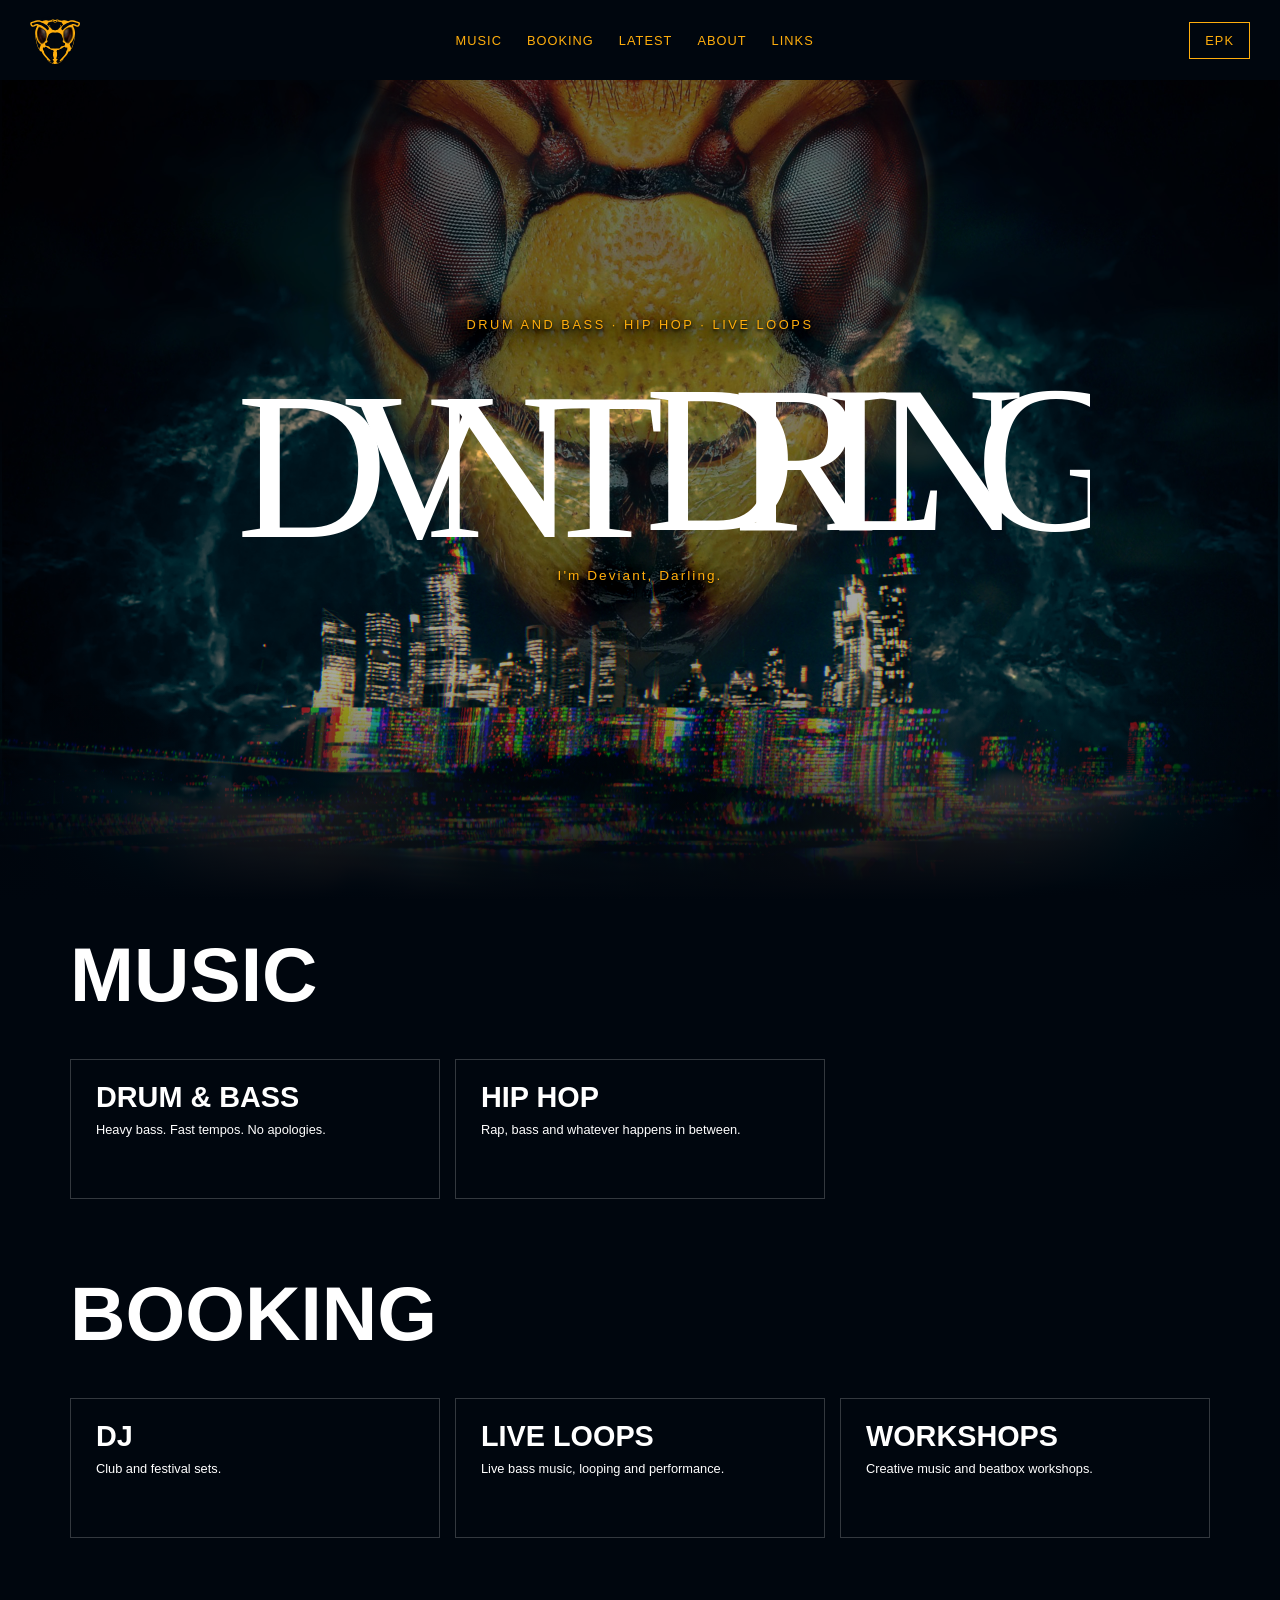
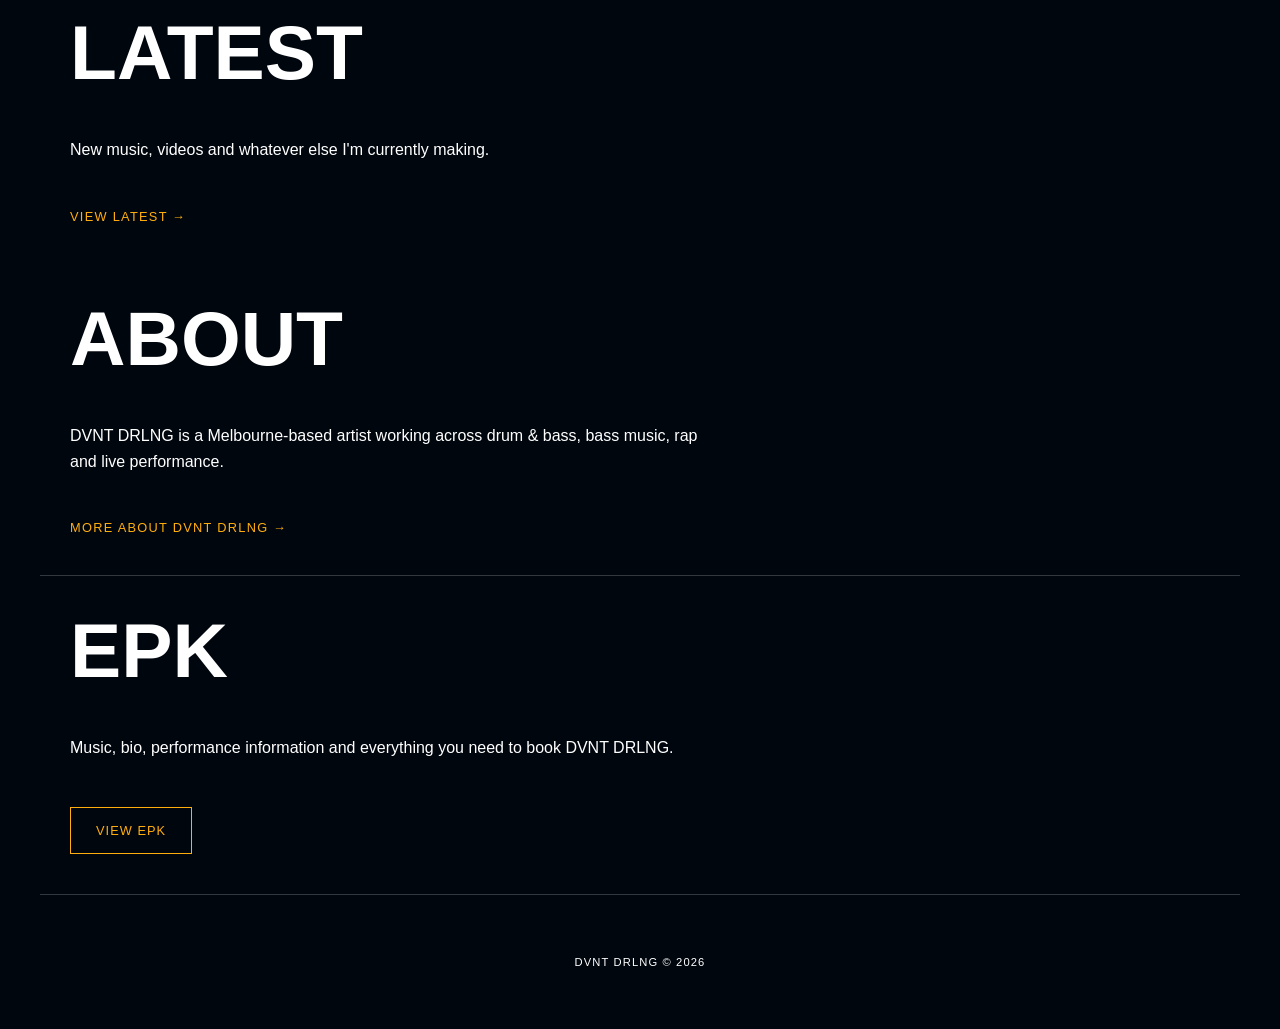
==== index.html @ 61fecb90 "DVNTDRLNG v0.1 Let's goooo we live baby" ====
<title>DVNT DRLNG — Drum & Bass, Hip Hop & Live Loops</title>

<meta
    name="DVNT DRLNG — Melbourne-based drum & bass, hip hop, live loops and workshops"
    content="DVNT DRLNG — Melbourne-based drum & bass, hip hop, live loops and workshops."
>

<!DOCTYPE html>
<html lang="en">

<head>
    <meta charset="UTF-8">

    <meta name="viewport" content="width=device-width, initial-scale=1.0">

    <title>DVNT DRLNG</title>

            <meta property="og:title" content="DVNT DRLNG">

        <meta
            property="og:description"
            content="Melbourne-based drum & bass, hip hop, live loops and creative workshops."
        >

        <meta property="og:type" content="website">

        <meta
            property="og:url"
            content="https://dvntdrlng.com/"
        >

        <meta
            property="og:image"
            content="https://dvntdrlng.com/assets/images/social-preview.jpg"
        >

        <link
            rel="icon"
            type="image/svg+xml"
            href="assets/images/wasp-logo.svg"
        >

    <link rel="stylesheet" href="css/style.css">

</head>


<body>

    <!-- HEADER -->
    <header class="site-header">

        <a href="index.html" class="logo">
            <img
                src="assets/images/wasp-logo.svg"
                alt="DVNT DRLNG"
            >
        </a>

                    <nav class="main-nav">

                <a href="pages/music.html" data-text="MUSIC">MUSIC</a>
                <a href="pages/booking.html" data-text="BOOKING">BOOKING</a>
                <a href="pages/latest.html" data-text="LATEST">LATEST</a>
                <a href="pages/about.html" data-text="ABOUT">ABOUT</a>
                <a href="pages/links.html" data-text="LINKS">LINKS</a>

            </nav>

            <a href="pages/epk.html" class="epk-button">
                EPK
            </a>

            <button class="mobile-menu-toggle" aria-label="Open menu">
                <span></span>
                <span></span>
                <span></span>
            </button>

            <div class="mobile-menu">

                <a href="pages/music.html">MUSIC</a>
                <a href="pages/booking.html">BOOKING</a>
                <a href="pages/latest.html">LATEST</a>
                <a href="pages/about.html">ABOUT</a>
                <a href="pages/links.html">LINKS</a>
                <a href="pages/epk.html">EPK</a>

            </div>
    </header>


    <!-- MAIN -->
    <main>

        <!-- HERO -->
        <section class="hero">

            <div class="hero-art">

                <!-- Skyline -->
                <img
                    src="assets/images/hero/skyline.jpg"
                    alt=""
                    class="hero-skyline"
                >

                <!-- Texture -->
                <img
                    src="assets/images/hero/texture.png"
                    alt=""
                    class="hero-texture"
                >

                <div class="hero-wasp-wrap">
                    <img
                        src="assets/images/hero/wasp.png"
                        alt=""
                        class="hero-wasp"
                        id="hero-wasp"
                    >
                </div>

            </div>


            <!-- HERO CONTENT -->
            <div class="hero-content">

                <p class="hero-kicker">
                    DRUM AND BASS · HIP HOP · LIVE LOOPS
                </p>

                <img
                    src="assets/images/dvnt-drlng.svg"
                    alt="DVNT DRLNG"
                    class="hero-logo"
                >

                <p class="hero-description">
                    I'm Deviant, Darling.
                </p>

            </div>

        </section>


        <!-- MUSIC -->
        <section class="section">

            <h2>MUSIC</h2>

            <div class="section-grid">

                <a href="music/dnb.html" class="feature-card">

                    <h3>DRUM &amp; BASS</h3>

                    <p>
                        Heavy bass. Fast tempos. No apologies.
                    </p>

                </a>


                <a href="music/hiphop.html" class="feature-card">

                    <h3>HIP HOP</h3>

                    <p>
                        Rap, bass and whatever happens in between.
                    </p>

                </a>

            </div>

        </section>


        <!-- BOOKING -->
        <section class="section">

            <h2>BOOKING</h2>

            <div class="section-grid">

                <a href="booking/dj.html" class="feature-card">

                    <h3>DJ</h3>

                    <p>
                        Club and festival sets.
                    </p>

                </a>


                <a href="booking/live.html" class="feature-card">

                    <h3>LIVE LOOPS</h3>

                    <p>
                        Live bass music, looping and performance.
                    </p>

                </a>


                <a href="booking/workshops.html" class="feature-card">

                    <h3>WORKSHOPS</h3>

                    <p>
                        Creative music and beatbox workshops.
                    </p>

                </a>

            </div>

        </section>


        <!-- LATEST -->
        <section class="section">

            <h2>LATEST</h2>

            <p>
                New music, videos and whatever else I'm currently making.
            </p>

            <a href="pages/latest.html" class="text-link">
                VIEW LATEST →
            </a>

        </section>


        <!-- ABOUT -->
        <section class="section">

            <h2>ABOUT</h2>

            <p class="about-preview">
                DVNT DRLNG is a Melbourne-based artist working across
                drum &amp; bass, bass music, rap and live performance.
            </p>

            <a href="pages/about.html" class="text-link">
                MORE ABOUT DVNT DRLNG →
            </a>

        </section>


        <!-- EPK -->
        <section class="section epk-section">

            <h2>EPK</h2>

            <p>
                Music, bio, performance information and everything you need
                to book DVNT DRLNG.
            </p>

            <a href="pages/epk.html" class="epk-button large">
                VIEW EPK
            </a>

        </section>

    </main>


    <!-- FOOTER -->
    <footer>

        <p>
            DVNT DRLNG © 2026
        </p>

    </footer>

<script>
const wasp = document.getElementById("hero-wasp");

const original = "assets/images/hero/wasp.png";

const glitches = [
    {
        image: "assets/images/hero/wasp-glitch1.png",
        delay: 4500,
        duration: 180
    },
    {
        image: "assets/images/hero/wasp-glitch2.png",
        delay: 8200,
        duration: 180
    },
    {
        image: "assets/images/hero/wasp-glitch3.png",
        delay: 12800,
        duration: 180
    },
    {
        image: "assets/images/hero/wasp-glitch4.png",
        delay: 16500,
        duration: 180
    }
];

function glitchWasp(image, duration) {
    wasp.src = image;

    setTimeout(() => {
        wasp.src = original;
    }, duration);
}

function startGlitches() {
    glitches.forEach(glitch => {
        setTimeout(() => {
            glitchWasp(glitch.image, glitch.duration);
        }, glitch.delay);
    });

    setTimeout(startGlitches, 17000);
}

startGlitches();
</script>

<script>
document.addEventListener("DOMContentLoaded", function () {

    const menuButton = document.querySelector(".mobile-menu-toggle");
    const mobileMenu = document.querySelector(".mobile-menu");

    if (!menuButton || !mobileMenu) return;

    menuButton.addEventListener("click", function () {
        mobileMenu.classList.toggle("open");
    });

});
</script>

</body>
</html>
---- css/style.css ----
@font-face {
    font-family: "base05";
    src: url("../assets/fonts/base05.otf") format("opentype");
    font-weight: normal;
    font-style: normal;
}


/* =========================
   COLOURS
   ========================= */

:root {
    --black: #00060E;
    --white: #FFFFFF;
    --yellow: #FFAE0D;

    --glitch-pink: #ef203f;
    --glitch-blue: #0016C7;
    --glitch-green: #49F518;

    --hero-art-offset: 80px;
}


/* =========================
   RESET
   ========================= */

* {
    box-sizing: border-box;
}

html {
    scroll-behavior: smooth;
}

body {
    margin: 0;
    background: var(--black);
    color: var(--white);
    font-family: Helvetica, Arial, sans-serif;
    overflow-x: hidden;
}

    a {
        color: inherit;
        text-decoration: none;
    }


/* =========================
   HEADER / NAVIGATION
   ========================= */

.site-header {
    position: fixed;
    top: 0;
    left: 0;

    width: 100%;
    height: 80px;

    display: flex;
    align-items: center;
    justify-content: space-between;

    padding: 20px 30px;

    background: var(--black);

    z-index: 100;
}


/* Logo */

.logo {
    display: block;
    width: 50px;
}

    .logo img {
        display: block;
        width: 100%;
        height: auto;
    }


/* Navigation */

.main-nav {
    display: flex;
    align-items: center;
    gap: 25px;
}


/* =========================
   GLITCH NAVIGATION
   ========================= */

.main-nav a {
    position: relative;
    z-index: 0;

    color: var(--yellow);

    font-family: Helvetica, Arial, sans-serif;

    font-size: 0.8rem;
    letter-spacing: 0.08em;
}


    /* Hidden glitch copies */

    .main-nav a::before,
    .main-nav a::after {
        content: attr(data-text);

        position: absolute;

        top: 0;
        left: 0;

        width: 100%;

        pointer-events: none;

        opacity: 0;

        z-index: -1;
    }


        /* Pink */

        .main-nav a::before {
            color: var(--glitch-pink);
        }


        /* Blue */

        .main-nav a::after {
            color: var(--glitch-blue);
        }


            /* Trigger glitch */

            .main-nav a:hover::before {
                animation: glitch-pink 1s steps(5, end);
            }

            .main-nav a:hover::after {
                animation: glitch-blue 1s steps(5, end);
            }


        /* Pink distortion */

        @keyframes glitch-pink {

            0% {
                opacity: 0;
                transform: translate(0);
            }

            20% {
                opacity: 0.55;
                transform: translate(-3px, 0);
            }

            40% {
                opacity: 0;
                transform: translate(2px, 1px);
            }

            60% {
                opacity: 0.45;
                transform: translate(-2px, -1px);
            }

            80% {
                opacity: 0;
                transform: translate(1px, 0);
            }

            100% {
                opacity: 0;
                transform: translate(0);
            }
        }


        /* Blue distortion */

        @keyframes glitch-blue {

            0% {
                opacity: 0;
                transform: translate(0);
            }

            20% {
                opacity: 0.55;
                transform: translate(3px, 0);
            }

            40% {
                opacity: 0;
                transform: translate(-2px, -1px);
            }

            60% {
                opacity: 0.45;
                transform: translate(2px, 1px);
            }

            80% {
                opacity: 0;
                transform: translate(-1px, 0);
            }

            100% {
                opacity: 0;
                transform: translate(0);
            }
        }


/* =========================
   EPK BUTTON
   ========================= */

.epk-button {
    display: inline-block;

    color: var(--yellow);

    border: 1px solid var(--yellow);

    padding: 10px 15px;

    font-family: Helvetica, Arial, sans-serif;

    font-size: 0.8rem;
    letter-spacing: 0.08em;

    transition:
        background 0.2s ease,
        color 0.2s ease;
}

    .epk-button:hover {
        background: var(--yellow);
        color: var(--black);
    }

        .epk-button.large {
            margin-top: 30px;
            padding: 15px 25px;
        }



/* =========================
   MOBILE MENU
========================= */

.mobile-menu {
    display: none;
}

.mobile-menu-toggle {
    display: none;

    width: 42px;
    height: 42px;

    padding: 8px;

    background: transparent;
    border: 1px solid var(--yellow);

    cursor: pointer;

    flex-direction: column;
    justify-content: center;
    gap: 5px;

    position: relative;
    z-index: 102;
}

.mobile-menu-toggle span {
    display: block;
    width: 100%;
    height: 2px;
    background: var(--yellow);
}


/* =========================
   MOBILE
========================= */

@media (max-width: 700px) {

    .site-header {
        height: 70px;
        padding: 15px 20px;
    }

    .main-nav,
    .site-header > .epk-button {
        display: none;
    }

    .mobile-menu-toggle {
        display: flex;
    }

    .mobile-menu {
        display: flex;

        position: fixed;

        top: 0;
        right: 0;

        width: 65%;
        height: 100vh;

        background: var(--black);

        flex-direction: column;

        align-items: flex-start;
        justify-content: center;

        padding: 40px;

        gap: 30px;

        z-index: 101;

        opacity: 0;
        visibility: hidden;
        pointer-events: none;

        transform: translateX(100%);

        transition:
            transform 0.25s ease,
            opacity 0.25s ease,
            visibility 0.25s ease;
    }

    .mobile-menu.open {
        opacity: 1;
        visibility: visible;
        pointer-events: auto;

        transform: translateX(0);
    }

    .mobile-menu a {
        color: var(--yellow);

        font-family: Helvetica, Arial, sans-serif;

        font-size: 1.2rem;

        letter-spacing: 0.12em;

        text-align: left;
    }

    .mobile-menu a:last-child {
    border: 1px solid var(--yellow);
    padding: 10px 15px;
}

.mobile-menu a:last-child:hover {
    background: var(--yellow);
    color: var(--black);
}

}

/* =========================
   HERO
   ========================= */

.hero {
    position: relative;

    min-height: 100vh;
    width: 100%;

    overflow: hidden;

    display: flex;
    align-items: center;
    justify-content: center;

    background: var(--black);
}


/* =========================
   HERO ART
   ========================= */

.hero-art {
    position: absolute;

    inset: 0;

    width: 100%;
    height: 100%;

    overflow: hidden;
}


    .hero-art::after {
        content: "";

        position: absolute;

        left: 0;
        right: 0;
        bottom: 0;

        height: 25%;

        background: linear-gradient(
            to bottom,
            rgba(0, 6, 14, 0) 0%,
            rgba(0, 6, 14, 0.25) 30%,
            rgba(0, 6, 14, 0.7) 65%,
            var(--black) 100%
        );

        z-index: 5;

        pointer-events: none;
    }


/* All hero layers */

.hero-art > img {
    position: absolute;

    top: calc(50% + var(--hero-art-offset));
    left: 50%;

    width: 100%;
    height: 100%;

    transform: translate(-50%, -50%);

    object-fit: cover;
    object-position: center;
}


/* =========================
   SKYLINE
   ========================= */

.hero-skyline {
    z-index: 1;

    filter: brightness(0.65);

    animation: skyline-drift 18s ease-in-out infinite alternate;
}

@keyframes skyline-drift {

    0% {
        transform: translate(-50%, -50%) scale(1);
    }

    50% {
        transform: translate(-49.2%, -50.8%) scale(1.025);
    }

    100% {
        transform: translate(-50.8%, -49.2%) scale(1.04);
    }
}


/* =========================
   WASP
   ========================= */

.hero-wasp-wrap {
    position: absolute;

    top: 50%;
    left: 50%;

    width: 100%;
    height: 100%;

    transform: translate(
        -50%,
        calc(-50% + var(--hero-art-offset))
    );

    z-index: 3;

    animation: wasp-drift 12s ease-in-out infinite alternate;
}


.hero-wasp {
    position: absolute;

    top: 50%;
    left: 50%;

    width: 100%;
    height: 100%;

    transform: translate(-50%, -50%);

    object-fit: cover;
    object-position: center;

    mix-blend-mode: screen;

    opacity: 0.65;

    pointer-events: none;
}


/* =========================
   WASP MOVEMENT
   ========================= */

@keyframes wasp-drift {

    0% {
        transform: translate(
            -50%,
            calc(-50% + var(--hero-art-offset))
        );
    }

    100% {
        transform: translate(
            calc(-50% - 0.25%),
            calc(-50% - 0.2% + var(--hero-art-offset))
        ) rotate(0.15deg);
    }
}


/* =========================
   TEXTURE
   ========================= */

.hero-texture {
    z-index: 2;

    mix-blend-mode: lighten;

    pointer-events: none;

    animation: texture-glitch 10s steps(1, end) infinite;
}

@keyframes texture-glitch {

        0%,
        29%,
        100% {
            transform: translate(-50%, -50%);
        }

        30% {
            transform: translate(-49.2%, -50.7%);
        }

        31% {
            transform: translate(-50.8%, -49.4%);
        }

        32% {
            transform: translate(-50%, -50%);
        }

        70% {
            transform: translate(-50%, -50%);
        }

        71% {
            transform: translate(-50.9%, -49.1%);
        }

        72% {
            transform: translate(-49.4%, -50.8%);
        }

        73% {
            transform: translate(-50.2%, -49.6%);
        }

        74% {
            transform: translate(-50%, -50%);
        }

        98% {
            transform: translate(-50%, -50%);
        }
}


/* =========================
   HERO CONTENT
   ========================= */

.hero-content {
    position: relative;

    z-index: 10;

    width: 100%;

    display: flex;
    flex-direction: column;

    align-items: center;
    justify-content: center;

    text-align: center;

    padding: 40px 30px;
}

.hero-kicker {
    margin: 0 0 25px;

    color: var(--yellow);

    font-family: Helvetica, Arial, sans-serif;

    font-size: 0.8rem;

    letter-spacing: 0.2em;

    text-shadow:
        0 2px 3px rgba(0, 0, 0, 1),
        0 4px 8px rgba(0, 0, 0, 1),
        0 7px 16px rgba(0, 0, 0, 0.95),
        0 12px 30px rgba(0, 0, 0, 0.9),
        0 0 45px rgba(0, 0, 0, 0.85);
}

.hero-logo {
    display: block;

    width: min(80vw, 900px);

    height: auto;

    margin: 10px 0 25px;
}

.hero-description {
    margin: 0;

    color: var(--yellow);

    font-family: Helvetica, Arial, sans-serif;
    font-weight: 500;

    font-size: 0.85rem;

    letter-spacing: 0.15em;

    text-shadow:
        0 2px 3px rgba(0, 0, 0, 1),
        0 4px 8px rgba(0, 0, 0, 1),
        0 7px 16px rgba(0, 0, 0, 0.95),
        0 12px 30px rgba(0, 0, 0, 0.9),
        0 0 45px rgba(0, 0, 0, 0.85);
}


/* =========================
   SECTIONS
   ========================= */

.section {
    max-width: 1200px;

    margin: 0 auto;

    padding: 40px 30px;
}

.section h2 {
    margin: 0 0 50px;

    font-family: "base05", sans-serif;

    font-size: clamp(2.5rem, 6vw, 5rem);

    line-height: 0.9;

    letter-spacing: 0;
}


.section-grid {
    display: grid;

    grid-template-columns: repeat(3, 1fr);

    gap: 15px;
}


/* =========================
   FEATURE CARDS
   ========================= */

.feature-card {
    display: block;

    padding: 25px;

    min-height: 140px;

    border: 1px solid rgba(255, 255, 255, 0.2);

    transition:
        background 0.2s ease,
        color 0.2s ease,
        border-color 0.2s ease,
        transform 0.2s ease;
}

.feature-card h3 {
    margin: 0 0 10px;

    font-family: "base05", sans-serif;

    font-size: 1.8rem;

    line-height: 0.9;

    letter-spacing: 0;
}

.feature-card p {
    margin: 0;

    font-family: Helvetica, Arial, sans-serif;

    font-size: 0.8rem;

    line-height: 1.4;
}

.feature-card:hover {
    background: var(--yellow);

    color: var(--black);

    border-color: var(--yellow);

    transform: translateY(-3px);
}


/* =========================
   TEXT
   ========================= */

.section > p {
    max-width: 650px;

    font-family: Helvetica, Arial, sans-serif;

    font-size: 1rem;

    line-height: 1.6;
}

.about-preview {
    max-width: 700px;
}

.text-link {
    display: inline-block;

    margin-top: 30px;

    color: var(--yellow);

    font-family: Helvetica, Arial, sans-serif;

    font-size: 0.8rem;

    letter-spacing: 0.1em;

    transition: opacity 0.2s ease;
}

.text-link:hover {
    opacity: 0.5;
}


/* =========================
   EPK SECTION
   ========================= */

.epk-section {
    border-top: 1px solid rgba(255, 255, 255, 0.2);

    border-bottom: 1px solid rgba(255, 255, 255, 0.2);
}


/* =========================
   FOOTER
   ========================= */

footer {
    padding: 50px 30px;

    text-align: center;

    font-family: Helvetica, Arial, sans-serif;

    font-size: 0.7rem;

    letter-spacing: 0.1em;
}


/* =========================
   MOBILE
   ========================= */

@media (max-width: 700px) {

    .site-header {
        padding: 15px 20px;
    }

    .main-nav {
        display: none;
    }

    .hero {
        min-height: 100svh;
    }

    .hero-logo {
        width: 85vw;
    }

    .hero-kicker {
        font-size: 0.65rem;
        letter-spacing: 0.12em;
    }

    .hero-description {
        font-size: 0.7rem;
    }

    .section {
        padding: 100px 20px;
    }

    .section h2 {
        font-size: 11vw;
    }

    .section-grid {
        grid-template-columns: 1fr;
    }

    .feature-card {
        min-height: 120px;
        padding: 25px;
    }

    .feature-card h3 {
        font-size: 2rem;
    }
}


/* =========================
   INTERNAL PAGE HERO
   ========================= */

.page-hero {
    min-height: 70vh;

    display: flex;
    flex-direction: column;

    justify-content: center;

    max-width: 1200px;

    margin: 0 auto;

    padding: 160px 30px 15px;
}

.page-hero h1 {
    margin: 0 0 30px;

    font-family: "base05", sans-serif;

    font-size: clamp(3.5rem, 9vw, 8rem);

    line-height: 0.85;

    letter-spacing: 0;
}

.page-intro {
    max-width: 650px;

    margin: 0; 

    font-family: Helvetica, Arial, sans-serif;

    font-size: 1rem;

    line-height: 1.6;
}


/* =========================
   MOBILE INTERNAL PAGES
   ========================= */

@media (max-width: 700px) {

    .page-hero {
        min-height: 60vh;

        padding: 70px 20px 60px;
    }

    .page-hero h1 {
        font-size: 14vw;
    }
}
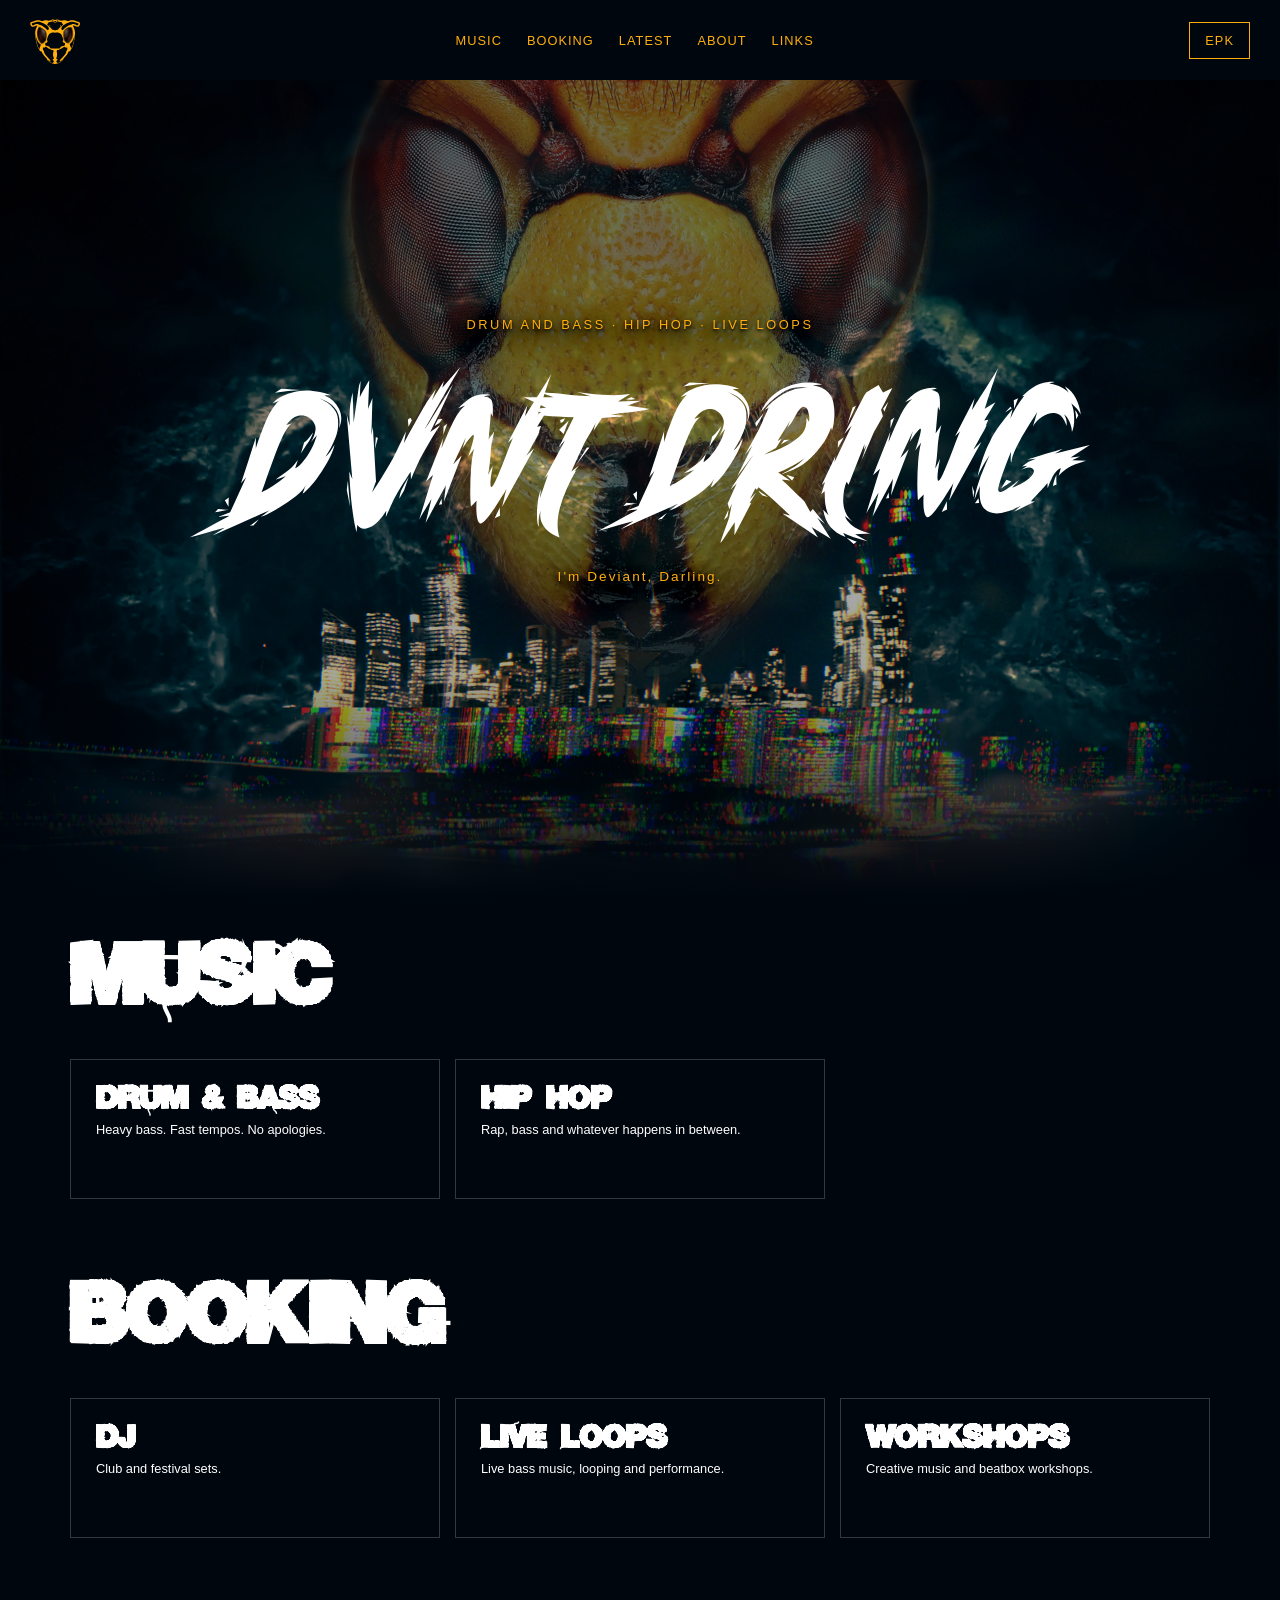
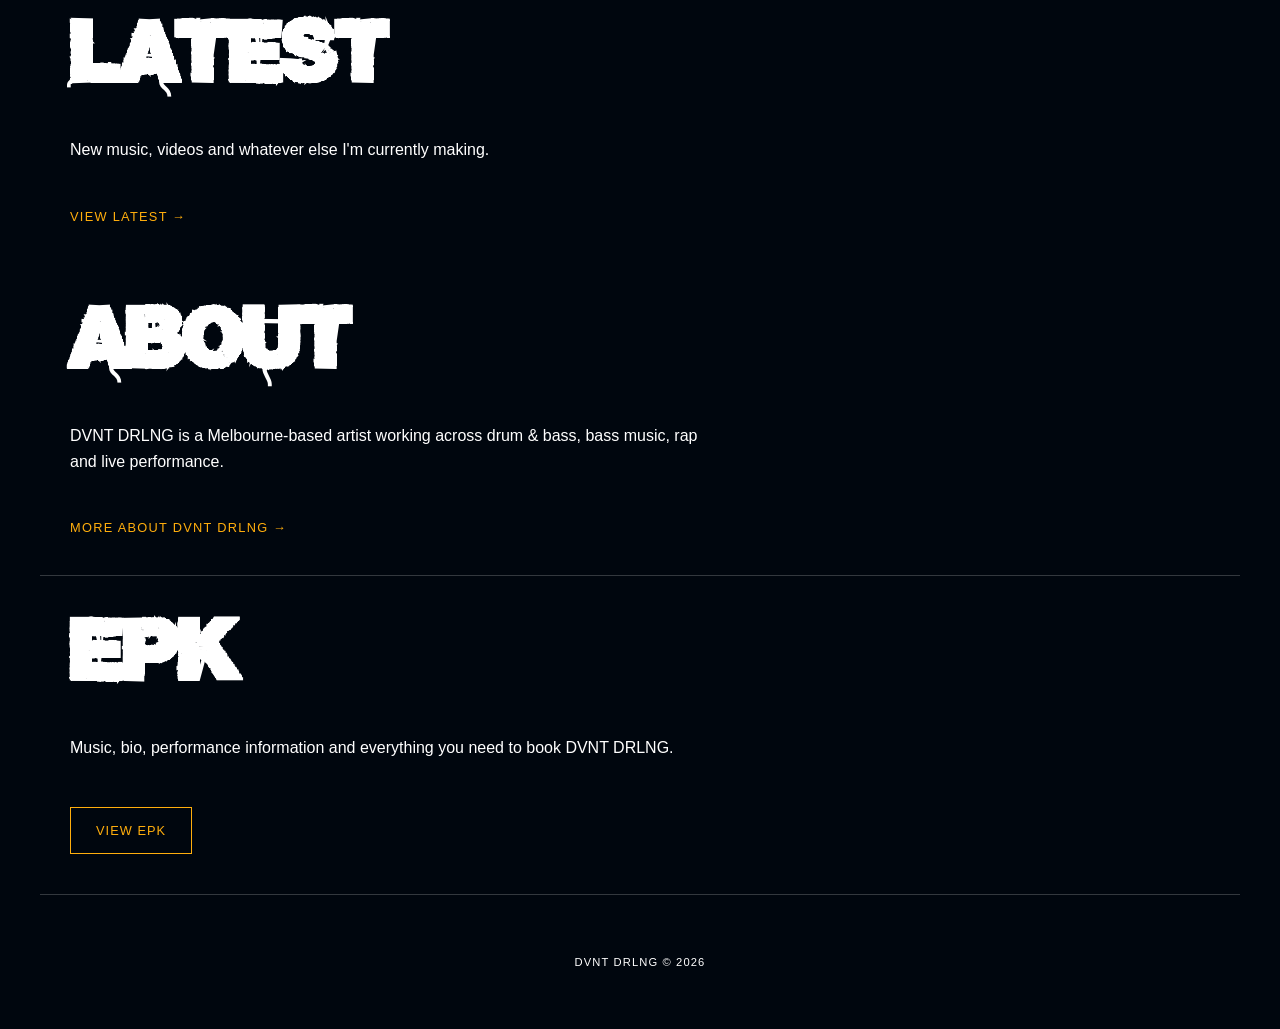
==== commit 1c655f41: "increase glitch header effect" ====
--- a/index.html
+++ b/index.html
@@ -79,12 +79,17 @@
 
             <div class="mobile-menu">
 
-                <a href="pages/music.html">MUSIC</a>
-                <a href="pages/booking.html">BOOKING</a>
-                <a href="pages/latest.html">LATEST</a>
-                <a href="pages/about.html">ABOUT</a>
-                <a href="pages/links.html">LINKS</a>
-                <a href="pages/epk.html">EPK</a>
+                <a href="pages/music.html" data-text="MUSIC">MUSIC</a>
+
+                <a href="pages/booking.html" data-text="BOOKING">BOOKING</a>
+
+                <a href="pages/latest.html" data-text="LATEST">LATEST</a>
+
+                <a href="pages/about.html" data-text="ABOUT">ABOUT</a>
+
+                <a href="pages/links.html" data-text="LINKS">LINKS</a>
+
+                <a href="pages/epk.html" data-text="EPK">EPK</a>
 
             </div>
     </header>
--- a/css/style.css
+++ b/css/style.css
@@ -1,6 +1,6 @@
 @font-face {
-    font-family: "base05";
-    src: url("../assets/fonts/base05.otf") format("opentype");
+    font-family: "BASE05";
+    src: url("../assets/fonts/BASE05.woff2") format("woff2");
     font-weight: normal;
     font-style: normal;
 }
@@ -159,76 +159,81 @@
             }
 
 
-        /* Pink distortion */
-
-        @keyframes glitch-pink {
-
-            0% {
-                opacity: 0;
-                transform: translate(0);
+                    @keyframes glitch-pink {
+
+                0% {
+                    opacity: 0;
+                    transform: translate(0);
+                }
+
+                15% {
+                    opacity: 0.8;
+                    transform: translate(-5px, 0);
+                }
+
+                30% {
+                    opacity: 0;
+                    transform: translate(4px, 2px);
+                }
+
+                45% {
+                    opacity: 0.7;
+                    transform: translate(-4px, -2px);
+                }
+
+                60% {
+                    opacity: 0;
+                    transform: translate(6px, 0);
+                }
+
+                75% {
+                    opacity: 0.85;
+                    transform: translate(-3px, 1px);
+                }
+
+                100% {
+                    opacity: 0;
+                    transform: translate(0);
+                }
             }
 
-            20% {
-                opacity: 0.55;
-                transform: translate(-3px, 0);
+            @keyframes glitch-blue {
+
+                0% {
+                    opacity: 0;
+                    transform: translate(0);
+                }
+
+                15% {
+                    opacity: 0.8;
+                    transform: translate(5px, 0);
+                }
+
+                30% {
+                    opacity: 0;
+                    transform: translate(-4px, -2px);
+                }
+
+                45% {
+                    opacity: 0.7;
+                    transform: translate(4px, 2px);
+                }
+
+                60% {
+                    opacity: 0;
+                    transform: translate(-6px, 0);
+                }
+
+                75% {
+                    opacity: 0.85;
+                    transform: translate(3px, -1px);
+                }
+
+                100% {
+                    opacity: 0;
+                    transform: translate(0);
+                }
             }
-
-            40% {
-                opacity: 0;
-                transform: translate(2px, 1px);
-            }
-
-            60% {
-                opacity: 0.45;
-                transform: translate(-2px, -1px);
-            }
-
-            80% {
-                opacity: 0;
-                transform: translate(1px, 0);
-            }
-
-            100% {
-                opacity: 0;
-                transform: translate(0);
-            }
-        }
-
-
-        /* Blue distortion */
-
-        @keyframes glitch-blue {
-
-            0% {
-                opacity: 0;
-                transform: translate(0);
-            }
-
-            20% {
-                opacity: 0.55;
-                transform: translate(3px, 0);
-            }
-
-            40% {
-                opacity: 0;
-                transform: translate(-2px, -1px);
-            }
-
-            60% {
-                opacity: 0.45;
-                transform: translate(2px, 1px);
-            }
-
-            80% {
-                opacity: 0;
-                transform: translate(-1px, 0);
-            }
-
-            100% {
-                opacity: 0;
-                transform: translate(0);
-            }
-        }
 
 
 /* =========================
@@ -389,6 +394,140 @@
     color: var(--black);
 }
 
+}
+
+/* =========================
+MOBILE MENU GLITCH
+========================= */
+
+.mobile-menu a {
+    position: relative;
+    z-index: 0;
+
+    color: var(--yellow);
+
+    font-family: Helvetica, Arial, sans-serif;
+
+    font-size: 0.9rem;
+    letter-spacing: 0.08em;
+}
+
+/* Glitch copies */
+
+.mobile-menu a::before,
+.mobile-menu a::after {
+    content: attr(data-text);
+
+    position: absolute;
+
+    top: 0;
+    left: 0;
+
+    width: 100%;
+
+    pointer-events: none;
+
+    opacity: 0;
+
+    z-index: -1;
+}
+
+/* Pink */
+
+.mobile-menu a::before {
+    color: var(--glitch-pink);
+}
+
+/* Blue */
+
+.mobile-menu a::after {
+    color: var(--glitch-blue);
+}
+
+/* Stronger glitch */
+
+.mobile-menu a:hover::before {
+    animation: mobile-glitch-pink 0.7s steps(6, end);
+}
+
+.mobile-menu a:hover::after {
+    animation: mobile-glitch-blue 0.7s steps(6, end);
+}
+
+@keyframes mobile-glitch-pink {
+
+    0% {
+        opacity: 0;
+        transform: translate(0);
+    }
+
+    15% {
+        opacity: 0.8;
+        transform: translate(-5px, 0);
+    }
+
+    30% {
+        opacity: 0;
+        transform: translate(4px, 2px);
+    }
+
+    45% {
+        opacity: 0.7;
+        transform: translate(-4px, -2px);
+    }
+
+    60% {
+        opacity: 0;
+        transform: translate(6px, 0);
+    }
+
+    75% {
+        opacity: 0.85;
+        transform: translate(-3px, 1px);
+    }
+
+    100% {
+        opacity: 0;
+        transform: translate(0);
+    }
+}
+
+@keyframes mobile-glitch-blue {
+
+    0% {
+        opacity: 0;
+        transform: translate(0);
+    }
+
+    15% {
+        opacity: 0.8;
+        transform: translate(5px, 0);
+    }
+
+    30% {
+        opacity: 0;
+        transform: translate(-4px, -2px);
+    }
+
+    45% {
+        opacity: 0.7;
+        transform: translate(4px, 2px);
+    }
+
+    60% {
+        opacity: 0;
+        transform: translate(-6px, 0);
+    }
+
+    75% {
+        opacity: 0.85;
+        transform: translate(3px, -1px);
+    }
+
+    100% {
+        opacity: 0;
+        transform: translate(0);
+    }
 }
 
 /* =========================
@@ -713,7 +852,7 @@
 .section h2 {
     margin: 0 0 50px;
 
-    font-family: "base05", sans-serif;
+    font-family: "BASE05", sans-serif;
 
     font-size: clamp(2.5rem, 6vw, 5rem);
 
@@ -755,7 +894,7 @@
 .feature-card h3 {
     margin: 0 0 10px;
 
-    font-family: "base05", sans-serif;
+    font-family: "BASE05", sans-serif;
 
     font-size: 1.8rem;
 
@@ -928,7 +1067,7 @@
 .page-hero h1 {
     margin: 0 0 30px;
 
-    font-family: "base05", sans-serif;
+    font-family: "BASE05", sans-serif;
 
     font-size: clamp(3.5rem, 9vw, 8rem);
 
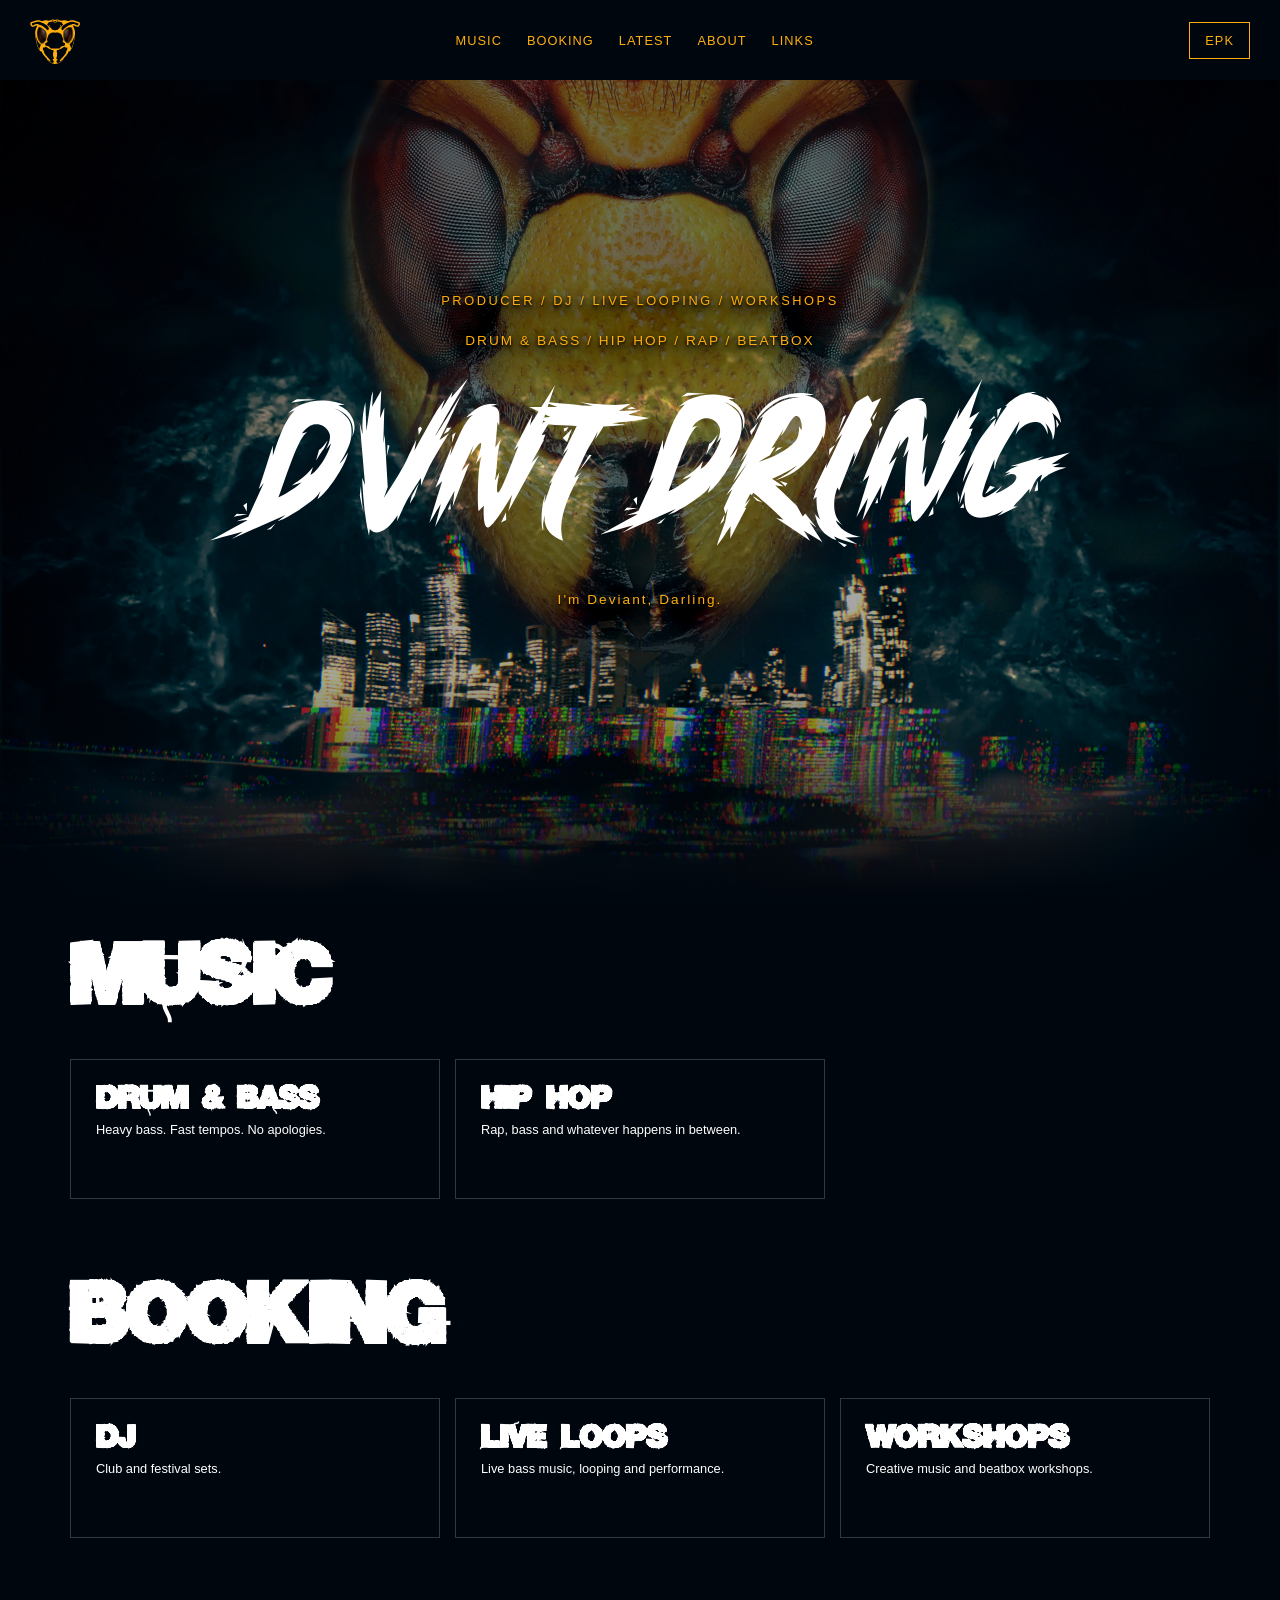
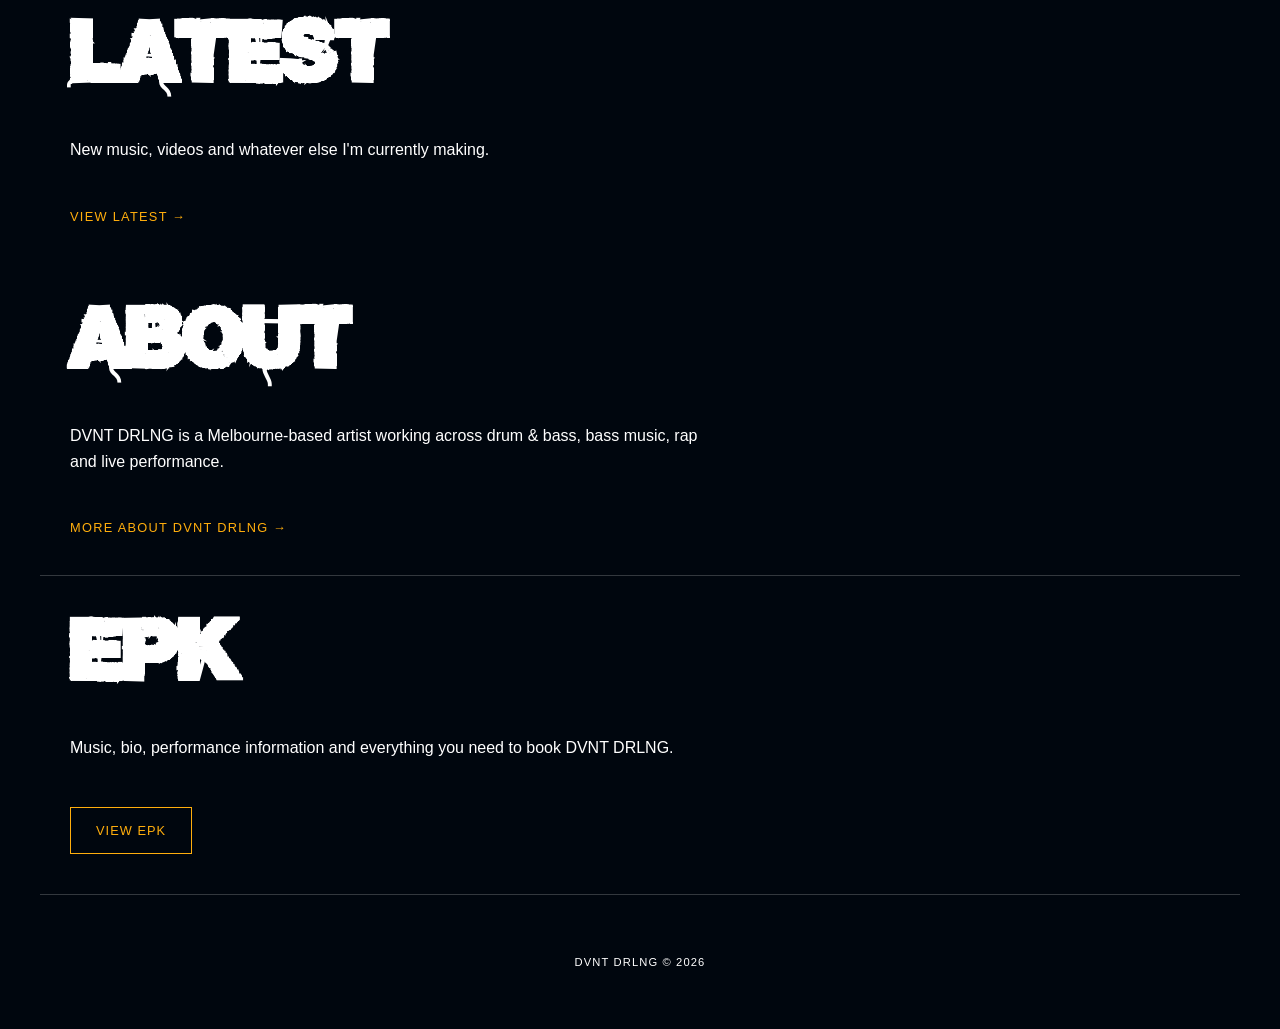
==== commit 2393dc34: "music player integration v 1" ====
--- a/index.html
+++ b/index.html
@@ -133,7 +133,11 @@
             <div class="hero-content">
 
                 <p class="hero-kicker">
-                    DRUM AND BASS · HIP HOP · LIVE LOOPS
+                    PRODUCER / DJ / LIVE LOOPING / WORKSHOPS
+                </p>
+                               
+                <p class="hero-description">
+                    DRUM & BASS / HIP HOP / RAP / BEATBOX
                 </p>
 
                 <img
@@ -143,8 +147,10 @@
                 >
 
                 <p class="hero-description">
-                    I'm Deviant, Darling.
+                    I'm Deviant, Darling. 
                 </p>
+                
+
 
             </div>
 
@@ -350,6 +356,18 @@
         mobileMenu.classList.toggle("open");
     });
 
+    document.addEventListener("click", function (event) {
+
+        if (
+            mobileMenu.classList.contains("open") &&
+            !mobileMenu.contains(event.target) &&
+            !menuButton.contains(event.target)
+        ) {
+            mobileMenu.classList.remove("open");
+        }
+
+    });
+
 });
 </script>
 
--- a/css/style.css
+++ b/css/style.css
@@ -8,7 +8,7 @@
 
 /* =========================
    COLOURS
-   ========================= */
+========================= */
 
 :root {
     --black: #00060E;
@@ -23,35 +23,35 @@
 }
 
 
-/* =========================
-   RESET
-   ========================= */
-
-* {
-    box-sizing: border-box;
-}
-
-html {
-    scroll-behavior: smooth;
-}
-
-body {
-    margin: 0;
-    background: var(--black);
-    color: var(--white);
-    font-family: Helvetica, Arial, sans-serif;
-    overflow-x: hidden;
-}
-
-    a {
-        color: inherit;
-        text-decoration: none;
-    }
+/*  =========================
+   RESET 
+========================= */
+
+        * {
+            box-sizing: border-box;
+        }
+
+        html {
+            scroll-behavior: smooth;
+        }
+
+        body {
+            margin: 0;
+            background: var(--black);
+            color: var(--white);
+            font-family: Helvetica, Arial, sans-serif;
+            overflow-x: hidden;
+        }
+
+        a {
+            color: inherit;
+            text-decoration: none;
+        }
 
 
 /* =========================
    HEADER / NAVIGATION
-   ========================= */
+========================= */
 
 .site-header {
     position: fixed;
@@ -80,11 +80,11 @@
     width: 50px;
 }
 
-    .logo img {
-        display: block;
-        width: 100%;
-        height: auto;
-    }
+.logo img {
+    display: block;
+    width: 100%;
+    height: auto;
+}
 
 
 /* Navigation */
@@ -98,7 +98,7 @@
 
 /* =========================
    GLITCH NAVIGATION
-   ========================= */
+========================= */
 
 .main-nav a {
     position: relative;
@@ -113,132 +113,134 @@
 }
 
 
-    /* Hidden glitch copies */
-
-    .main-nav a::before,
-    .main-nav a::after {
-        content: attr(data-text);
-
-        position: absolute;
-
-        top: 0;
-        left: 0;
-
-        width: 100%;
-
-        pointer-events: none;
-
-        opacity: 0;
-
-        z-index: -1;
-    }
-
-
-        /* Pink */
-
-        .main-nav a::before {
-            color: var(--glitch-pink);
-        }
-
-
-        /* Blue */
-
-        .main-nav a::after {
-            color: var(--glitch-blue);
-        }
-
-
-            /* Trigger glitch */
-
-            .main-nav a:hover::before {
-                animation: glitch-pink 1s steps(5, end);
-            }
-
-            .main-nav a:hover::after {
-                animation: glitch-blue 1s steps(5, end);
-            }
-
-
-                    @keyframes glitch-pink {
-
-                0% {
-                    opacity: 0;
-                    transform: translate(0);
-                }
-
-                15% {
-                    opacity: 0.8;
-                    transform: translate(-5px, 0);
-                }
-
-                30% {
-                    opacity: 0;
-                    transform: translate(4px, 2px);
-                }
-
-                45% {
-                    opacity: 0.7;
-                    transform: translate(-4px, -2px);
-                }
-
-                60% {
-                    opacity: 0;
-                    transform: translate(6px, 0);
-                }
-
-                75% {
-                    opacity: 0.85;
-                    transform: translate(-3px, 1px);
-                }
-
-                100% {
-                    opacity: 0;
-                    transform: translate(0);
-                }
-            }
-
-            @keyframes glitch-blue {
-
-                0% {
-                    opacity: 0;
-                    transform: translate(0);
-                }
-
-                15% {
-                    opacity: 0.8;
-                    transform: translate(5px, 0);
-                }
-
-                30% {
-                    opacity: 0;
-                    transform: translate(-4px, -2px);
-                }
-
-                45% {
-                    opacity: 0.7;
-                    transform: translate(4px, 2px);
-                }
-
-                60% {
-                    opacity: 0;
-                    transform: translate(-6px, 0);
-                }
-
-                75% {
-                    opacity: 0.85;
-                    transform: translate(3px, -1px);
-                }
-
-                100% {
-                    opacity: 0;
-                    transform: translate(0);
-                }
-            }
+/* Hidden glitch copies */
+
+.main-nav a::before,
+.main-nav a::after {
+    content: attr(data-text);
+
+    position: absolute;
+
+    top: 0;
+    left: 0;
+
+    width: 100%;
+
+    pointer-events: none;
+
+    opacity: 0;
+
+    z-index: -1;
+}
+
+
+/* Pink */
+
+.main-nav a::before {
+    color: var(--glitch-pink);
+}
+
+
+/* Blue */
+
+.main-nav a::after {
+    color: var(--glitch-blue);
+}
+
+
+/* Trigger glitch */
+
+.main-nav a:hover::before {
+    animation: glitch-pink 1s steps(5, end);
+}
+
+.main-nav a:hover::after {
+    animation: glitch-blue 1s steps(5, end);
+}
+
+
+/* =========================
+   HEADER GLITCH ANIMATIONS
+========================= */
+
+@keyframes glitch-pink {
+    0% {
+        opacity: 0;
+        transform: translate(0);
+    }
+
+    15% {
+        opacity: 0.8;
+        transform: translate(-5px, 0);
+    }
+
+    30% {
+        opacity: 0;
+        transform: translate(4px, 2px);
+    }
+
+    45% {
+        opacity: 0.7;
+        transform: translate(-4px, -2px);
+    }
+
+    60% {
+        opacity: 0;
+        transform: translate(6px, 0);
+    }
+
+    75% {
+        opacity: 0.85;
+        transform: translate(-3px, 1px);
+    }
+
+    100% {
+        opacity: 0;
+        transform: translate(0);
+    }
+}
+
+@keyframes glitch-blue {
+    0% {
+        opacity: 0;
+        transform: translate(0);
+    }
+
+    15% {
+        opacity: 0.8;
+        transform: translate(5px, 0);
+    }
+
+    30% {
+        opacity: 0;
+        transform: translate(-4px, -2px);
+    }
+
+    45% {
+        opacity: 0.7;
+        transform: translate(4px, 2px);
+    }
+
+    60% {
+        opacity: 0;
+        transform: translate(-6px, 0);
+    }
+
+    75% {
+        opacity: 0.85;
+        transform: translate(3px, -1px);
+    }
+
+    100% {
+        opacity: 0;
+        transform: translate(0);
+    }
+}
 
 
 /* =========================
    EPK BUTTON
-   ========================= */
+========================= */
 
 .epk-button {
     display: inline-block;
@@ -259,16 +261,15 @@
         color 0.2s ease;
 }
 
-    .epk-button:hover {
-        background: var(--yellow);
-        color: var(--black);
-    }
-
-        .epk-button.large {
-            margin-top: 30px;
-            padding: 15px 25px;
-        }
-
+.epk-button:hover {
+    background: var(--yellow);
+    color: var(--black);
+}
+
+.epk-button.large {
+    margin-top: 30px;
+    padding: 15px 25px;
+}
 
 
 /* =========================
@@ -309,95 +310,7 @@
 
 
 /* =========================
-   MOBILE
-========================= */
-
-@media (max-width: 700px) {
-
-    .site-header {
-        height: 70px;
-        padding: 15px 20px;
-    }
-
-    .main-nav,
-    .site-header > .epk-button {
-        display: none;
-    }
-
-    .mobile-menu-toggle {
-        display: flex;
-    }
-
-    .mobile-menu {
-        display: flex;
-
-        position: fixed;
-
-        top: 0;
-        right: 0;
-
-        width: 65%;
-        height: 100vh;
-
-        background: var(--black);
-
-        flex-direction: column;
-
-        align-items: flex-start;
-        justify-content: center;
-
-        padding: 40px;
-
-        gap: 30px;
-
-        z-index: 101;
-
-        opacity: 0;
-        visibility: hidden;
-        pointer-events: none;
-
-        transform: translateX(100%);
-
-        transition:
-            transform 0.25s ease,
-            opacity 0.25s ease,
-            visibility 0.25s ease;
-    }
-
-    .mobile-menu.open {
-        opacity: 1;
-        visibility: visible;
-        pointer-events: auto;
-
-        transform: translateX(0);
-    }
-
-    .mobile-menu a {
-        color: var(--yellow);
-
-        font-family: Helvetica, Arial, sans-serif;
-
-        font-size: 1.2rem;
-
-        letter-spacing: 0.12em;
-
-        text-align: left;
-    }
-
-    .mobile-menu a:last-child {
-    border: 1px solid var(--yellow);
-    padding: 10px 15px;
-}
-
-.mobile-menu a:last-child:hover {
-    background: var(--yellow);
-    color: var(--black);
-}
-
-}
-
-/* =========================
-MOBILE MENU GLITCH
+   MOBILE MENU GLITCH
 ========================= */
 
 .mobile-menu a {
@@ -412,6 +325,7 @@
     letter-spacing: 0.08em;
 }
 
+
 /* Glitch copies */
 
 .mobile-menu a::before,
@@ -432,18 +346,21 @@
     z-index: -1;
 }
 
+
 /* Pink */
 
 .mobile-menu a::before {
     color: var(--glitch-pink);
 }
 
+
 /* Blue */
 
 .mobile-menu a::after {
     color: var(--glitch-blue);
 }
 
+
 /* Stronger glitch */
 
 .mobile-menu a:hover::before {
@@ -454,8 +371,8 @@
     animation: mobile-glitch-blue 0.7s steps(6, end);
 }
 
+
 @keyframes mobile-glitch-pink {
-
     0% {
         opacity: 0;
         transform: translate(0);
@@ -493,7 +410,6 @@
 }
 
 @keyframes mobile-glitch-blue {
-
     0% {
         opacity: 0;
         transform: translate(0);
@@ -530,9 +446,10 @@
     }
 }
 
+
 /* =========================
    HERO
-   ========================= */
+========================= */
 
 .hero {
     position: relative;
@@ -552,7 +469,7 @@
 
 /* =========================
    HERO ART
-   ========================= */
+========================= */
 
 .hero-art {
     position: absolute;
@@ -565,30 +482,29 @@
     overflow: hidden;
 }
 
-
-    .hero-art::after {
-        content: "";
-
-        position: absolute;
-
-        left: 0;
-        right: 0;
-        bottom: 0;
-
-        height: 25%;
-
-        background: linear-gradient(
-            to bottom,
-            rgba(0, 6, 14, 0) 0%,
-            rgba(0, 6, 14, 0.25) 30%,
-            rgba(0, 6, 14, 0.7) 65%,
-            var(--black) 100%
-        );
-
-        z-index: 5;
-
-        pointer-events: none;
-    }
+.hero-art::after {
+    content: "";
+
+    position: absolute;
+
+    left: 0;
+    right: 0;
+    bottom: 0;
+
+    height: 25%;
+
+    background: linear-gradient(
+        to bottom,
+        rgba(0, 6, 14, 0) 0%,
+        rgba(0, 6, 14, 0.25) 30%,
+        rgba(0, 6, 14, 0.7) 65%,
+        var(--black) 100%
+    );
+
+    z-index: 5;
+
+    pointer-events: none;
+}
 
 
 /* All hero layers */
@@ -611,7 +527,7 @@
 
 /* =========================
    SKYLINE
-   ========================= */
+========================= */
 
 .hero-skyline {
     z-index: 1;
@@ -622,7 +538,6 @@
 }
 
 @keyframes skyline-drift {
-
     0% {
         transform: translate(-50%, -50%) scale(1);
     }
@@ -639,7 +554,7 @@
 
 /* =========================
    WASP
-   ========================= */
+========================= */
 
 .hero-wasp-wrap {
     position: absolute;
@@ -660,7 +575,6 @@
     animation: wasp-drift 12s ease-in-out infinite alternate;
 }
 
-
 .hero-wasp {
     position: absolute;
 
@@ -685,10 +599,9 @@
 
 /* =========================
    WASP MOVEMENT
-   ========================= */
+========================= */
 
 @keyframes wasp-drift {
-
     0% {
         transform: translate(
             -50%,
@@ -707,7 +620,7 @@
 
 /* =========================
    TEXTURE
-   ========================= */
+========================= */
 
 .hero-texture {
     z-index: 2;
@@ -720,54 +633,53 @@
 }
 
 @keyframes texture-glitch {
-
-        0%,
-        29%,
-        100% {
-            transform: translate(-50%, -50%);
-        }
-
-        30% {
-            transform: translate(-49.2%, -50.7%);
-        }
-
-        31% {
-            transform: translate(-50.8%, -49.4%);
-        }
-
-        32% {
-            transform: translate(-50%, -50%);
-        }
-
-        70% {
-            transform: translate(-50%, -50%);
-        }
-
-        71% {
-            transform: translate(-50.9%, -49.1%);
-        }
-
-        72% {
-            transform: translate(-49.4%, -50.8%);
-        }
-
-        73% {
-            transform: translate(-50.2%, -49.6%);
-        }
-
-        74% {
-            transform: translate(-50%, -50%);
-        }
-
-        98% {
-            transform: translate(-50%, -50%);
-        }
+    0%,
+    29%,
+    100% {
+        transform: translate(-50%, -50%);
+    }
+
+    30% {
+        transform: translate(-49.2%, -50.7%);
+    }
+
+    31% {
+        transform: translate(-50.8%, -49.4%);
+    }
+
+    32% {
+        transform: translate(-50%, -50%);
+    }
+
+    70% {
+        transform: translate(-50%, -50%);
+    }
+
+    71% {
+        transform: translate(-50.9%, -49.1%);
+    }
+
+    72% {
+        transform: translate(-49.4%, -50.8%);
+    }
+
+    73% {
+        transform: translate(-50.2%, -49.6%);
+    }
+
+    74% {
+        transform: translate(-50%, -50%);
+    }
+
+    98% {
+        transform: translate(-50%, -50%);
+    }
 }
 
 
 /* =========================
    HERO CONTENT
-   ========================= */
+========================= */
 
 .hero-content {
     position: relative;
@@ -814,6 +726,8 @@
     height: auto;
 
     margin: 10px 0 25px;
+
+    padding: 20px;
 }
 
 .hero-description {
@@ -839,7 +753,7 @@
 
 /* =========================
    SECTIONS
-   ========================= */
+========================= */
 
 .section {
     max-width: 1200px;
@@ -861,7 +775,6 @@
     letter-spacing: 0;
 }
 
-
 .section-grid {
     display: grid;
 
@@ -873,7 +786,7 @@
 
 /* =========================
    FEATURE CARDS
-   ========================= */
+========================= */
 
 .feature-card {
     display: block;
@@ -926,7 +839,7 @@
 
 /* =========================
    TEXT
-   ========================= */
+========================= */
 
 .section > p {
     max-width: 650px;
@@ -965,7 +878,7 @@
 
 /* =========================
    EPK SECTION
-   ========================= */
+========================= */
 
 .epk-section {
     border-top: 1px solid rgba(255, 255, 255, 0.2);
@@ -976,7 +889,7 @@
 
 /* =========================
    FOOTER
-   ========================= */
+========================= */
 
 footer {
     padding: 50px 30px;
@@ -992,17 +905,131 @@
 
 
 /* =========================
+   INTERNAL PAGE HERO
+========================= */
+
+.page-hero {
+    min-height: 70vh;
+
+    display: flex;
+    flex-direction: column;
+
+    justify-content: center;
+
+    max-width: 1200px;
+
+    margin: 0 auto;
+
+    padding: 160px 30px 15px;
+}
+
+.page-hero h1 {
+    margin: 0 0 30px;
+
+    font-family: "BASE05", sans-serif;
+
+    font-size: clamp(3.5rem, 9vw, 8rem);
+
+    line-height: 0.85;
+
+    letter-spacing: 0;
+}
+
+.page-intro {
+    max-width: 650px;
+
+    margin: 0;
+
+    font-family: Helvetica, Arial, sans-serif;
+
+    font-size: 1rem;
+
+    line-height: 1.6;
+}
+
+
+/* =========================
    MOBILE
-   ========================= */
+========================= */
 
 @media (max-width: 700px) {
 
     .site-header {
+        height: 70px;
         padding: 15px 20px;
     }
 
-    .main-nav {
+    .main-nav,
+    .site-header > .epk-button {
         display: none;
+    }
+
+    .mobile-menu-toggle {
+        display: flex;
+    }
+
+    .mobile-menu {
+        display: flex;
+
+        position: fixed;
+
+        top: 0;
+        right: 0;
+
+        width: 65%;
+        height: 100vh;
+
+        background: var(--black);
+
+        flex-direction: column;
+
+        align-items: flex-start;
+        justify-content: center;
+
+        padding: 40px;
+
+        gap: 30px;
+
+        z-index: 101;
+
+        opacity: 0;
+        visibility: hidden;
+        pointer-events: none;
+
+        transform: translateX(100%);
+
+        transition:
+            transform 0.25s ease,
+            opacity 0.25s ease,
+            visibility 0.25s ease;
+    }
+
+    .mobile-menu.open {
+        opacity: 1;
+        visibility: visible;
+        pointer-events: auto;
+
+        transform: translateX(0);
+    }
+
+    .mobile-menu a {
+        font-size: 1.2rem;
+
+        letter-spacing: 0.12em;
+
+        text-align: left;
+    }
+
+    .mobile-menu a:last-child {
+        border: 1px solid var(--yellow);
+
+        padding: 10px 15px;
+    }
+
+    .mobile-menu a:last-child:hover {
+        background: var(--yellow);
+
+        color: var(--black);
     }
 
     .hero {
@@ -1015,6 +1042,7 @@
 
     .hero-kicker {
         font-size: 0.65rem;
+
         letter-spacing: 0.12em;
     }
 
@@ -1036,64 +1064,13 @@
 
     .feature-card {
         min-height: 120px;
+
         padding: 25px;
     }
 
     .feature-card h3 {
         font-size: 2rem;
     }
-}
-
-
-/* =========================
-   INTERNAL PAGE HERO
-   ========================= */
-
-.page-hero {
-    min-height: 70vh;
-
-    display: flex;
-    flex-direction: column;
-
-    justify-content: center;
-
-    max-width: 1200px;
-
-    margin: 0 auto;
-
-    padding: 160px 30px 15px;
-}
-
-.page-hero h1 {
-    margin: 0 0 30px;
-
-    font-family: "BASE05", sans-serif;
-
-    font-size: clamp(3.5rem, 9vw, 8rem);
-
-    line-height: 0.85;
-
-    letter-spacing: 0;
-}
-
-.page-intro {
-    max-width: 650px;
-
-    margin: 0; 
-
-    font-family: Helvetica, Arial, sans-serif;
-
-    font-size: 1rem;
-
-    line-height: 1.6;
-}
-
-
-/* =========================
-   MOBILE INTERNAL PAGES
-   ========================= */
-
-@media (max-width: 700px) {
 
     .page-hero {
         min-height: 60vh;
@@ -1104,4 +1081,81 @@
     .page-hero h1 {
         font-size: 14vw;
     }
+}
+
+/* =========================
+AUDIO PLAYER
+========================= */
+
+.audio-player {
+    width: 100%;
+    max-width: 800px;
+    margin: 40px auto;
+    padding: 30px;
+
+    border: 1px solid rgba(255, 255, 255, 0.2);
+
+    background: rgba(0, 0, 0, 0.4);
+}
+
+.track-title {
+    font-size: 1.4rem;
+    letter-spacing: 0.05em;
+}
+
+.track-meta {
+    margin-top: 8px;
+
+    font-size: 0.75rem;
+    letter-spacing: 0.1em;
+
+    opacity: 0.6;
+}
+
+.player-controls {
+    display: flex;
+    align-items: center;
+    gap: 15px;
+
+    margin-top: 25px;
+}
+
+.play-button {
+    width: 45px;
+    height: 45px;
+
+    border: none;
+
+    background: var(--yellow);
+    color: #000;
+
+    cursor: pointer;
+
+    font-size: 1rem;
+}
+
+.progress-container {
+    position: relative;
+
+    flex: 1;
+
+    height: 5px;
+
+    background: rgba(255, 255, 255, 0.2);
+
+    cursor: pointer;
+}
+
+.progress-bar {
+    width: 0%;
+    height: 100%;
+
+    background: var(--yellow);
+}
+
+.time {
+    min-width: 40px;
+
+    font-size: 0.75rem;
+    letter-spacing: 0.05em;
 }
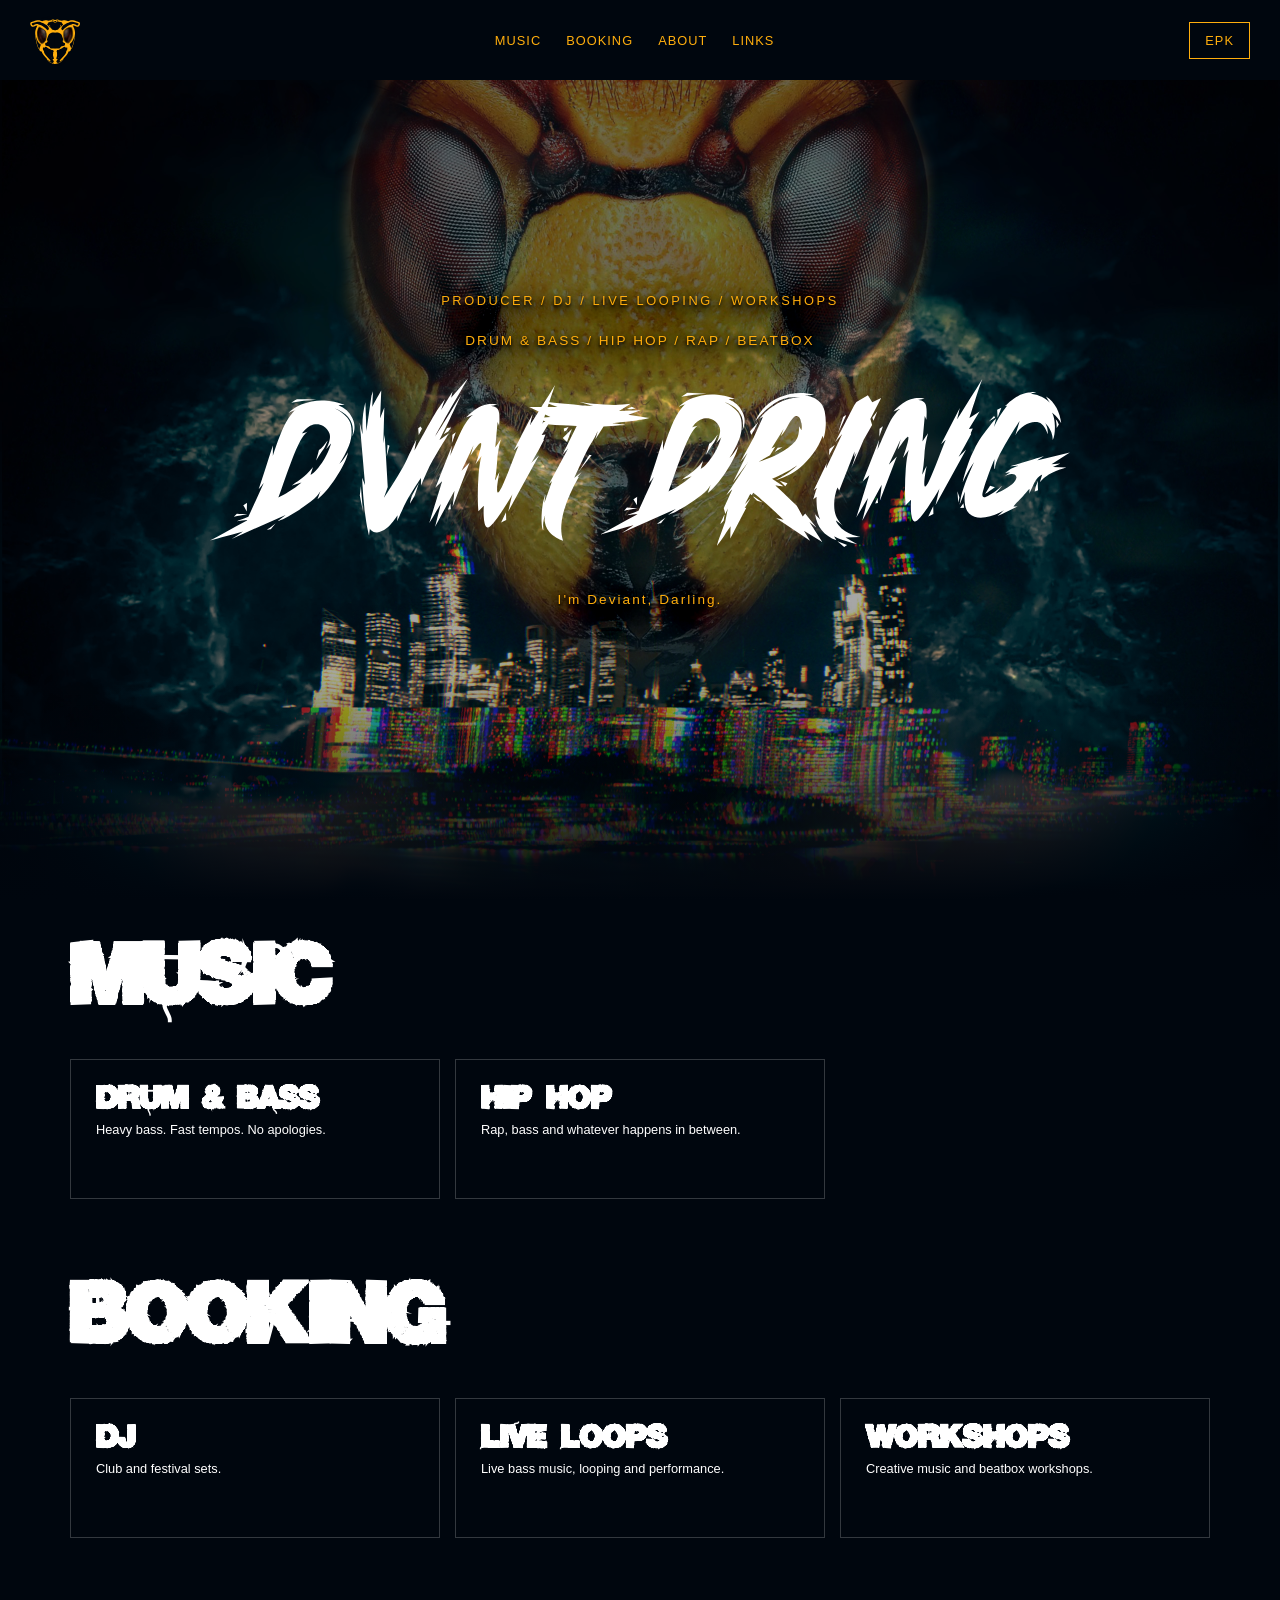
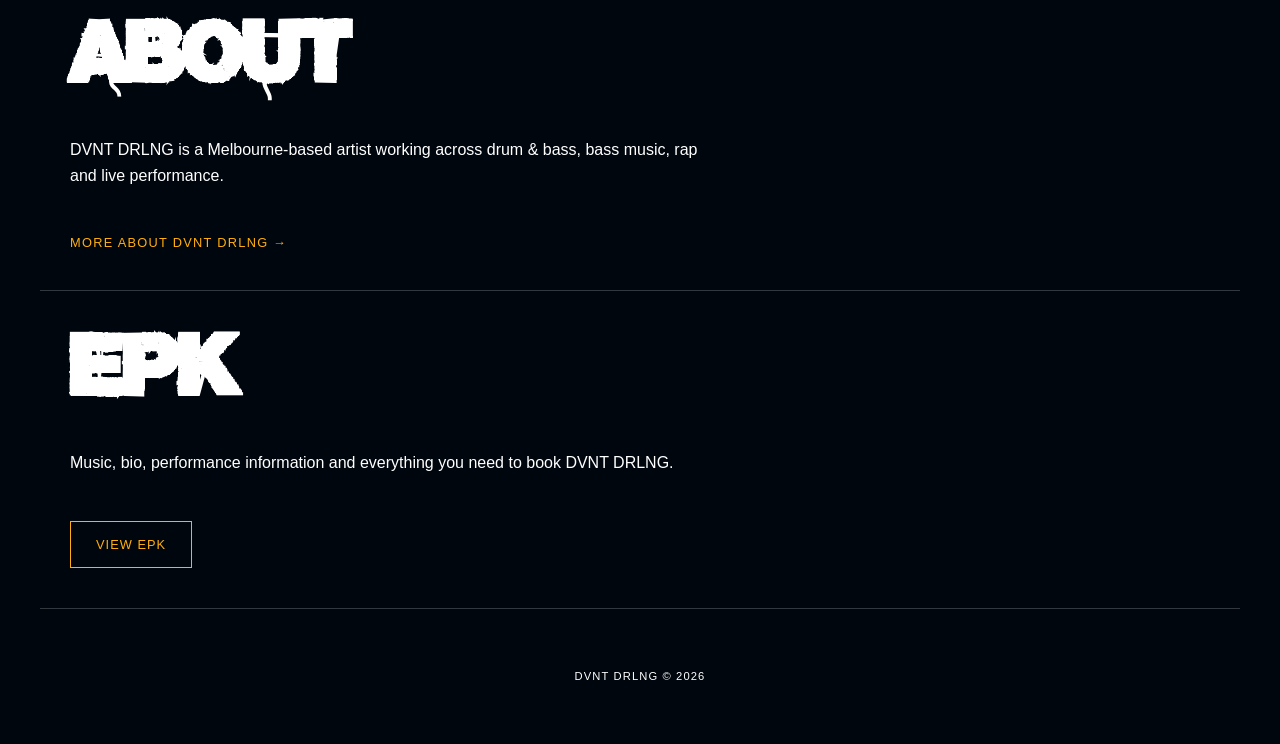
==== commit 9f809cc6: "hiding latest page" ====
--- a/index.html
+++ b/index.html
@@ -61,7 +61,6 @@
 
                 <a href="pages/music.html" data-text="MUSIC">MUSIC</a>
                 <a href="pages/booking.html" data-text="BOOKING">BOOKING</a>
-                <a href="pages/latest.html" data-text="LATEST">LATEST</a>
                 <a href="pages/about.html" data-text="ABOUT">ABOUT</a>
                 <a href="pages/links.html" data-text="LINKS">LINKS</a>
 
@@ -82,8 +81,6 @@
                 <a href="pages/music.html" data-text="MUSIC">MUSIC</a>
 
                 <a href="pages/booking.html" data-text="BOOKING">BOOKING</a>
-
-                <a href="pages/latest.html" data-text="LATEST">LATEST</a>
 
                 <a href="pages/about.html" data-text="ABOUT">ABOUT</a>
 
@@ -230,22 +227,6 @@
                 </a>
 
             </div>
-
-        </section>
-
-
-        <!-- LATEST -->
-        <section class="section">
-
-            <h2>LATEST</h2>
-
-            <p>
-                New music, videos and whatever else I'm currently making.
-            </p>
-
-            <a href="pages/latest.html" class="text-link">
-                VIEW LATEST →
-            </a>
 
         </section>
 
--- a/css/style.css
+++ b/css/style.css
@@ -1088,74 +1088,457 @@
 ========================= */
 
 .audio-player {
+
     width: 100%;
-    max-width: 800px;
-    margin: 40px auto;
+    max-width: 900px;
+
+    margin: 50px auto;
+
+    border: 1px solid rgba(255,255,255,0.18);
+
+    background: #00060E;
+
+    position: relative;
+
+    overflow: hidden;
+}
+
+
+/* =========================
+CURRENT TRACK
+========================= */
+
+.current-track {
+
+    display: flex;
+
+    align-items: center;
+
+    gap: 25px;
+
     padding: 30px;
 
-    border: 1px solid rgba(255, 255, 255, 0.2);
-
-    background: rgba(0, 0, 0, 0.4);
-}
+    border-bottom:
+        1px solid rgba(255,255,255,0.12);
+}
+
+
+.track-number {
+
+    font-size: 0.75rem;
+
+    color: var(--yellow);
+
+    letter-spacing: 0.1em;
+}
+
+
+.current-track-info {
+
+    flex: 1;
+}
+
 
 .track-title {
+
     font-size: 1.4rem;
-    letter-spacing: 0.05em;
-}
+
+    letter-spacing: 0.06em;
+
+    font-weight: bold;
+}
+
 
 .track-meta {
+
     margin-top: 8px;
 
-    font-size: 0.75rem;
-    letter-spacing: 0.1em;
-
-    opacity: 0.6;
-}
+    font-size: 0.7rem;
+
+    letter-spacing: 0.12em;
+
+    opacity: 0.55;
+}
+
+
+/* =========================
+CONTROLS
+========================= */
 
 .player-controls {
+
     display: flex;
+
     align-items: center;
-    gap: 15px;
-
-    margin-top: 25px;
-}
+
+    gap: 20px;
+
+    padding: 25px 30px;
+}
+
 
 .play-button {
-    width: 45px;
-    height: 45px;
+
+    width: 50px;
+    height: 50px;
 
     border: none;
 
     background: var(--yellow);
+
     color: #000;
 
+    font-size: 1rem;
+
     cursor: pointer;
 
-    font-size: 1rem;
+    transition:
+        transform 0.15s ease,
+        box-shadow 0.15s ease;
+}
+
+
+.play-button:hover {
+    animation: play-button-glitch 0.45s steps(8, end);
+}
+
+@keyframes play-button-glitch {
+
+    0% {
+        transform: translate(0, 0);
+        box-shadow:
+            0 0 0 transparent,
+            0 0 0 transparent;
+    }
+
+    10% {
+        transform: translate(-3px, 1px);
+        box-shadow:
+            4px 0 0 var(--glitch-pink),
+            -4px 0 0 var(--glitch-blue);
+    }
+
+    20% {
+        transform: translate(3px, -2px);
+        box-shadow:
+            -5px 2px 0 var(--glitch-pink),
+            5px -2px 0 var(--glitch-blue);
+    }
+
+    30% {
+        transform: translate(-2px, 2px);
+        box-shadow:
+            3px -2px 0 var(--glitch-pink),
+            -3px 2px 0 var(--glitch-blue);
+    }
+
+    40% {
+        transform: translate(4px, 0);
+        box-shadow:
+            -6px 0 0 var(--glitch-pink),
+            6px 1px 0 var(--glitch-blue);
+    }
+
+    50% {
+        transform: translate(-4px, -1px);
+        box-shadow:
+            5px 2px 0 var(--glitch-pink),
+            -5px -2px 0 var(--glitch-blue);
+    }
+
+    60% {
+        transform: translate(2px, 2px);
+        box-shadow:
+            -3px 0 0 var(--glitch-pink),
+            4px 0 0 var(--glitch-blue);
+    }
+
+    70% {
+        transform: translate(-3px, -2px);
+        box-shadow:
+            5px -1px 0 var(--glitch-pink),
+            -5px 1px 0 var(--glitch-blue);
+    }
+
+    80% {
+        transform: translate(2px, 1px);
+        box-shadow:
+            -4px 0 0 var(--glitch-pink),
+            4px 0 0 var(--glitch-blue);
+    }
+
+    90% {
+        transform: translate(-1px, 0);
+        box-shadow:
+            2px 0 0 var(--glitch-pink),
+            -2px 0 0 var(--glitch-blue);
+    }
+
+    100% {
+        transform: translate(0, 0);
+        box-shadow:
+            0 0 0 transparent,
+            0 0 0 transparent;
+    }
+}
+
+
+/* =========================
+   AUDIO PROGRESS / EQ
+   ========================= */
+
+.progress-wrapper {
+    flex: 1;
 }
 
 .progress-container {
+    width: 100%;
+    height: 32px;
+
+    background: rgba(255, 255, 255, 0.08);
+
+    cursor: pointer;
+
     position: relative;
 
-    flex: 1;
-
-    height: 5px;
-
-    background: rgba(255, 255, 255, 0.2);
-
-    cursor: pointer;
-}
+    overflow: hidden;
+}
+
+
+/* =========================
+   EQ VISUALISER
+   ========================= */
+
+.eq-visualizer {
+    position: absolute;
+
+    left: 0;
+    top: 0;
+
+    width: 100%;
+    height: 100%;
+
+    pointer-events: none;
+
+    z-index: 2;
+}
+
+
+/* =========================
+   PROGRESS BAR
+   ========================= */
 
 .progress-bar {
+    position: absolute;
+
+    left: 0;
+    top: 0;
+
     width: 0%;
     height: 100%;
 
     background: var(--yellow);
-}
-
-.time {
-    min-width: 40px;
-
-    font-size: 0.75rem;
-    letter-spacing: 0.05em;
+
+    z-index: 1;
+
+    opacity: 0.18;
+}
+
+
+/* Little glitch tail */
+
+.progress-bar::after {
+    content: "";
+
+    position: absolute;
+
+    right: 0;
+    top: -2px;
+
+    width: 4px;
+    height: 10px;
+
+    background: var(--glitch-pink);
+}
+
+
+/* =========================
+   TIME
+   ========================= */
+
+.time-row {
+    display: flex;
+
+    justify-content: space-between;
+
+    margin-top: 8px;
+
+    font-size: 0.65rem;
+
+    opacity: 0.5;
+
+    letter-spacing: 0.08em;
+}
+
+
+/* =========================
+TRACK LIST
+========================= */
+
+.track-list {
+
+    border-top:
+        1px solid rgba(255,255,255,0.12);
+}
+
+
+.track-item {
+
+    width: 100%;
+
+    display: grid;
+
+    grid-template-columns:
+        45px 1fr auto;
+
+    align-items: center;
+
+    gap: 20px;
+
+    padding: 18px 30px;
+
+    background: transparent;
+
+    color: white;
+
+    border: none;
+
+    border-bottom:
+        1px solid rgba(255,255,255,0.08);
+
+    text-align: left;
+
+    cursor: pointer;
+
+    font-family: inherit;
+
+    transition:
+        background 0.15s ease,
+        padding 0.15s ease;
+}
+
+
+.track-item:hover {
+
+    background:
+        rgba(255,255,255,0.04);
+
+    padding-left: 35px;
+}
+
+
+.track-item.active {
+
+    background:
+        rgba(255,174,13,0.08);
+
+    border-left:
+        3px solid var(--yellow);
+}
+
+
+.track-index {
+
+    font-size: 0.7rem;
+
+    color: var(--yellow);
+
+    letter-spacing: 0.08em;
+}
+
+
+.track-name {
+
+    font-size: 0.85rem;
+
+    letter-spacing: 0.04em;
+}
+
+
+.track-type {
+
+    font-size: 0.6rem;
+
+    letter-spacing: 0.1em;
+
+    opacity: 0.45;
+}
+
+
+/* mobile audio player */
+
+@media (max-width: 700px) {
+
+    .audio-player {
+        margin: 30px 0;
+    }
+
+
+    .current-track {
+        padding: 22px;
+
+        gap: 15px;
+    }
+
+
+    .track-title {
+        font-size: 1rem;
+    }
+
+
+    .track-meta {
+        font-size: 0.6rem;
+    }
+
+
+    .player-controls {
+        padding: 20px;
+    }
+
+
+    .track-item {
+
+        grid-template-columns:
+            35px 1fr;
+
+        gap: 12px;
+
+        padding: 16px 20px;
+
+    }
+
+
+    .track-type {
+        display: none;
+    }
+
+}
+
+/* =========================
+   MOBILE FEATURE CARDS
+   ========================= */
+
+@media (max-width: 768px) {
+
+    .section-grid {
+        display: flex;
+        flex-direction: column;
+        align-items: center;
+    }
+
+    .feature-card {
+        width: 100%;
+        max-width: 500px;
+    }
+
 }
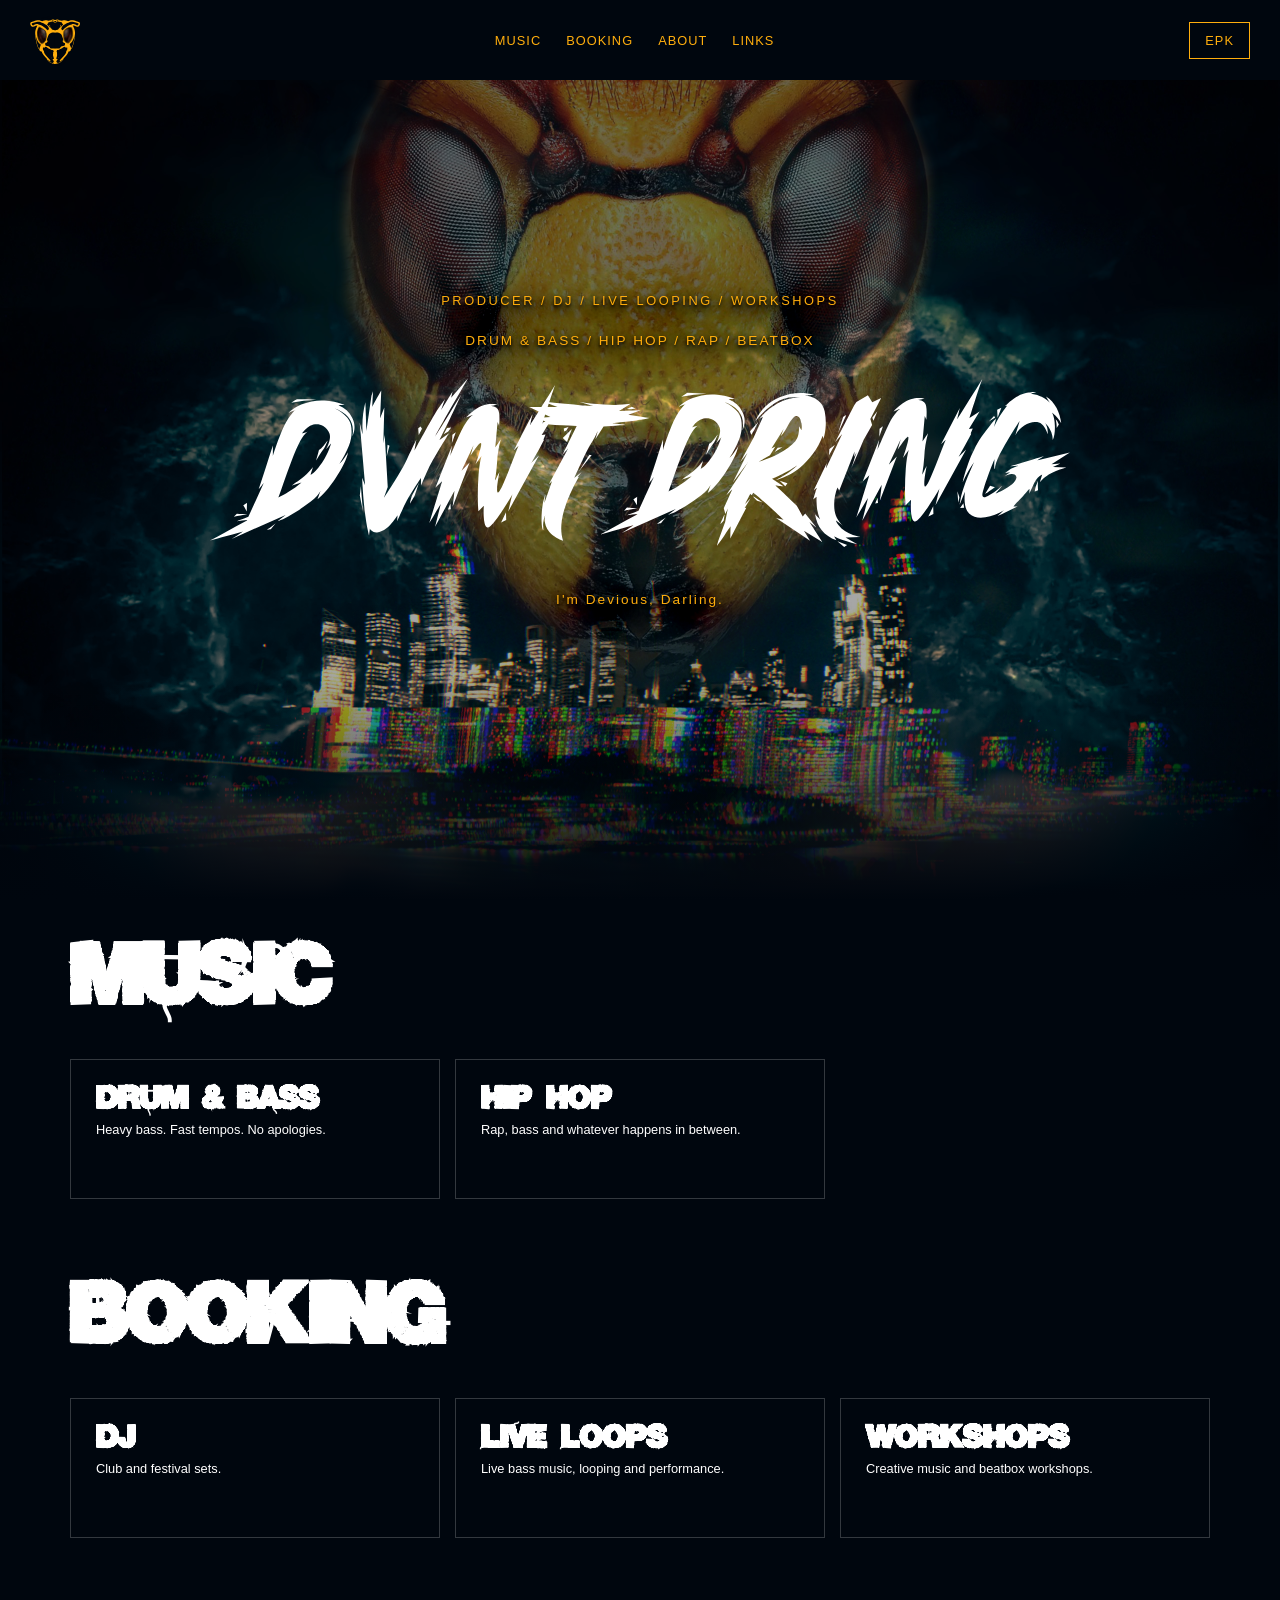
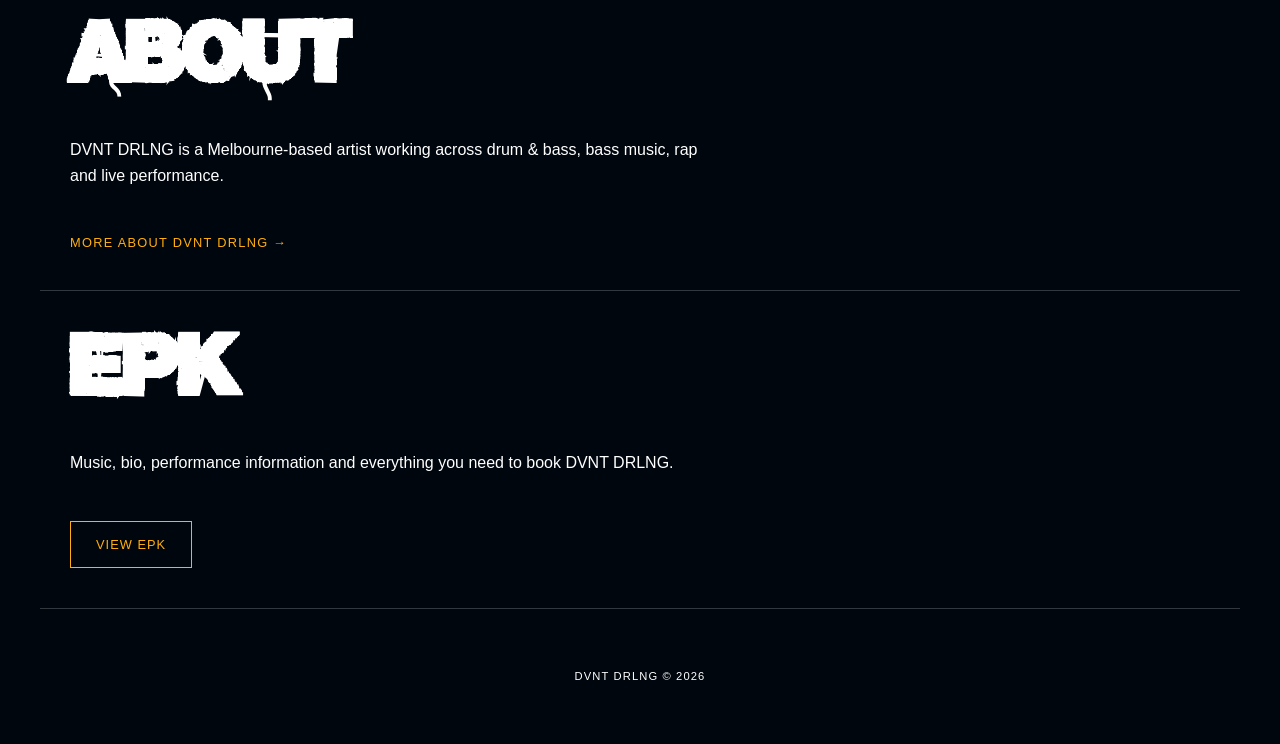
==== commit 4642e385: "Update index.html" ====
--- a/index.html
+++ b/index.html
@@ -144,7 +144,7 @@
                 >
 
                 <p class="hero-description">
-                    I'm Deviant, Darling. 
+                    I'm Devious, Darling. 
                 </p>
                 
 
